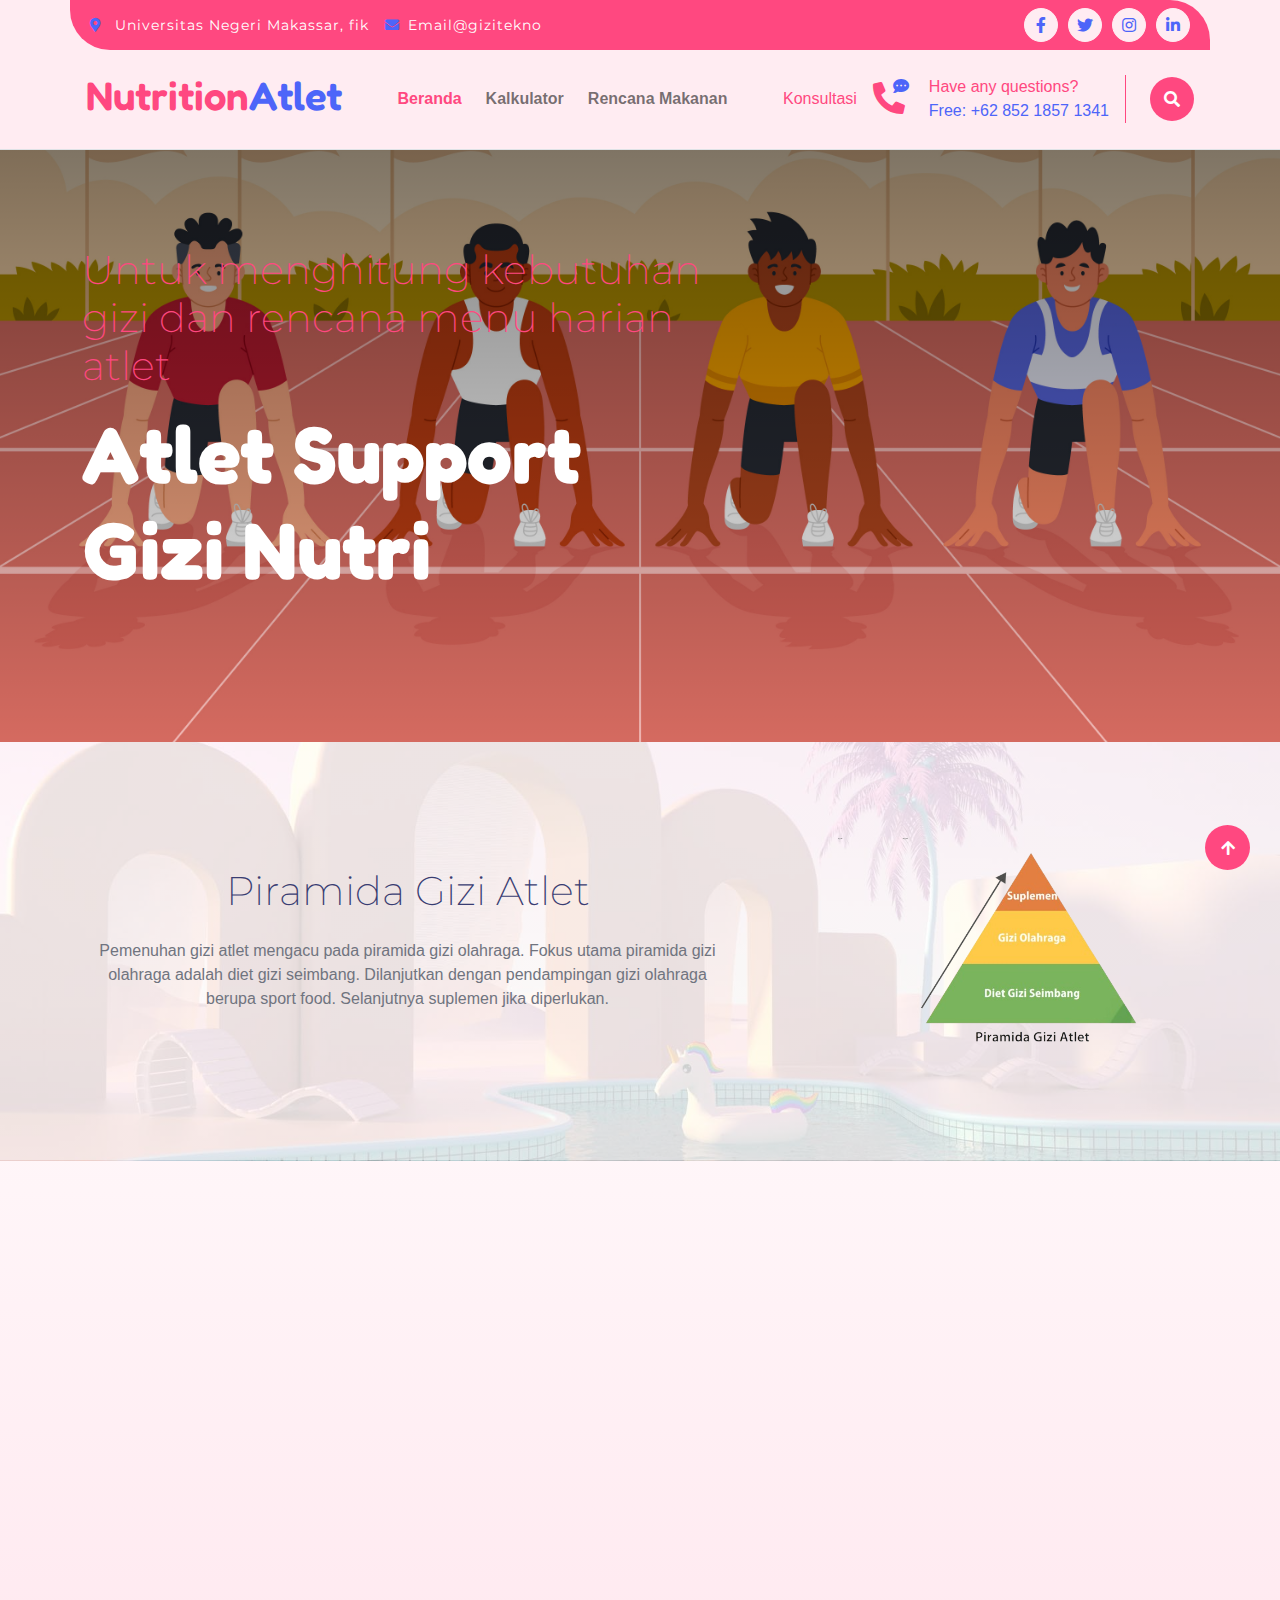
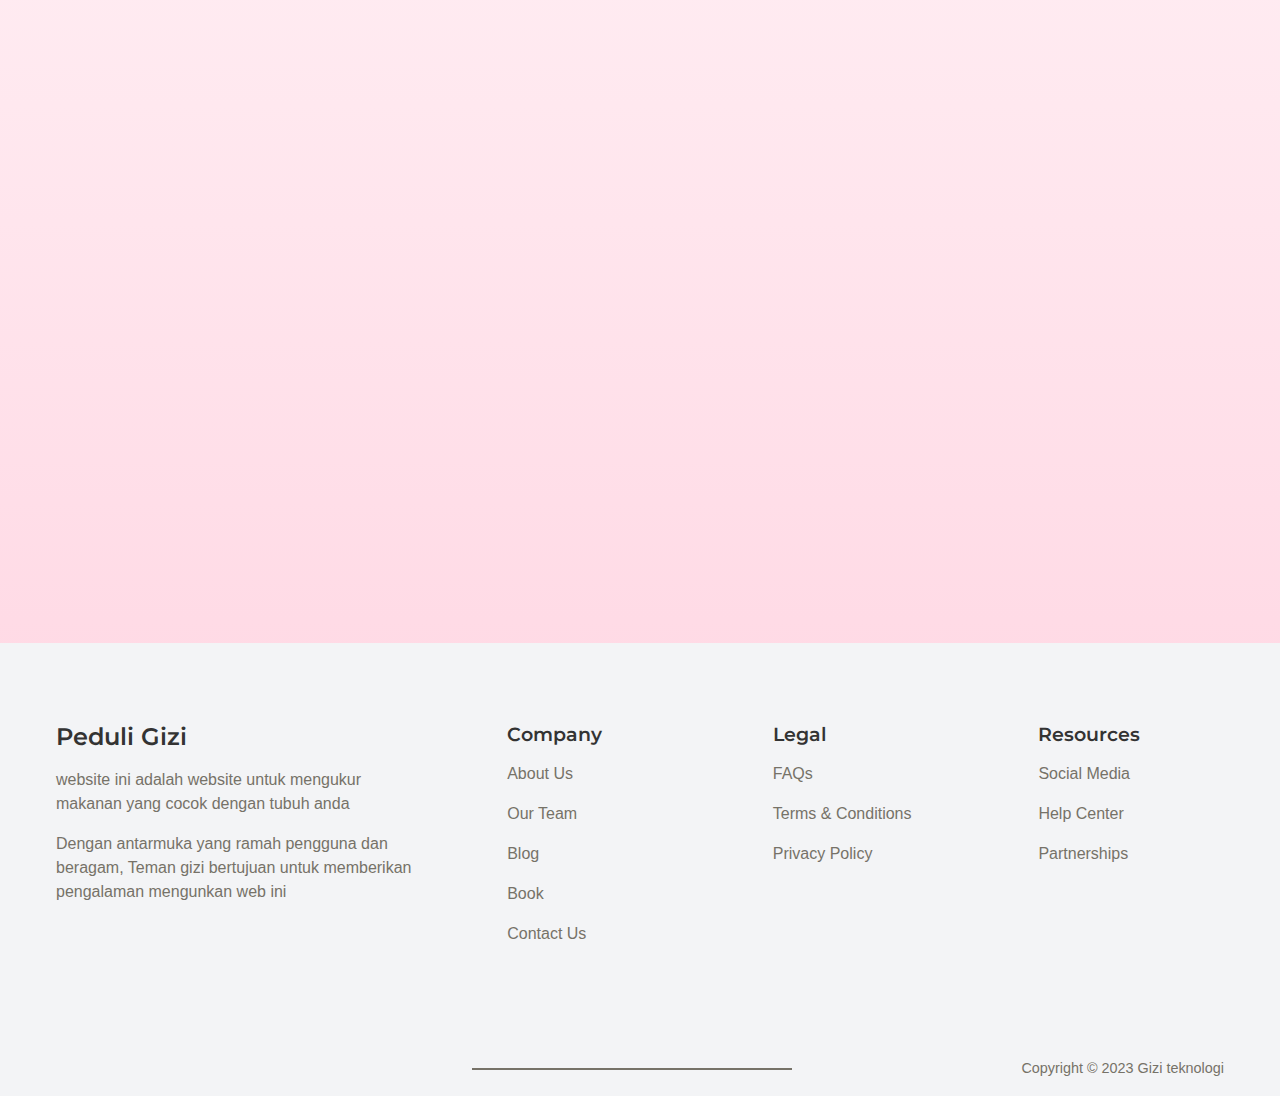
==== index.html @ 3bbf9925 "first commit" ====
<!DOCTYPE html>
<html lang="en">

    <head>
        <meta charset="utf-8">
        <title>AtletSuportNutri</title>
        <meta content="width=device-width, initial-scale=1.0" name="viewport">
        <meta content="" name="keywords">
        <meta content="" name="description">

        <!-- Google Web Fonts -->
        <link rel="preconnect" href="https://fonts.googleapis.com">
        <link rel="preconnect" href="https://fonts.gstatic.com" crossorigin>
        <link href="https://fonts.googleapis.com/css2?family=Fredoka:wght@600;700&family=Montserrat:wght@200;400;600&display=swap" rel="stylesheet"> 

        <!-- Icon Font Stylesheet -->
        <link rel="stylesheet" href="https://use.fontawesome.com/releases/v5.15.4/css/all.css"/>
        <link href="https://cdn.jsdelivr.net/npm/bootstrap-icons@1.4.1/font/bootstrap-icons.css" rel="stylesheet">

        <!-- Libraries Stylesheet -->
        <link href="lib/animate/animate.min.css" rel="stylesheet">
        <link href="lib/lightbox/css/lightbox.min.css" rel="stylesheet">
        <link href="lib/owlcarousel/assets/owl.carousel.min.css" rel="stylesheet">

        <!-- Customized Bootstrap Stylesheet -->
        <link href="css/bootstrap.min.css" rel="stylesheet">

        <!-- Template Stylesheet -->
        <link href="css/style.css" rel="stylesheet">

        

    </head>

    <body>

        <!-- Spinner Start -->
        <div id="spinner" class="show w-100 vh-100 bg-white position-fixed translate-middle top-50 start-50  d-flex align-items-center justify-content-center">
            <div class="spinner-grow text-primary" role="status"></div>
        </div>
        <!-- Spinner End -->


        <!-- Navbar start -->
        <div class="container-fluid border-bottom bg-light wow fadeIn" data-wow-delay="0.1s">
            <div class="container topbar bg-primary d-none d-lg-block py-2" style="border-radius: 0 40px">
                <div class="d-flex justify-content-between">
                    <div class="top-info ps-2">
                        <small class="me-3"><i class="fas fa-map-marker-alt me-2 text-secondary"></i> <a href="#" class="text-white">Universitas Negeri Makassar, fik</a></small>
                        <small class="me-3"><i class="fas fa-envelope me-2 text-secondary"></i><a href="#" class="text-white">Email@gizitekno</a></small>
                    </div>
                    <div class="top-link pe-2">
                        <a href="" class="btn btn-light btn-sm-square rounded-circle"><i class="fab fa-facebook-f text-secondary"></i></a>
                        <a href="" class="btn btn-light btn-sm-square rounded-circle"><i class="fab fa-twitter text-secondary"></i></a>
                        <a href="" class="btn btn-light btn-sm-square rounded-circle"><i class="fab fa-instagram text-secondary"></i></a>
                        <a href="" class="btn btn-light btn-sm-square rounded-circle me-0"><i class="fab fa-linkedin-in text-secondary"></i></a>
                    </div>
                </div>
            </div>
            <div class="container px-0">
                <nav class="navbar navbar-light navbar-expand-xl py-3">
                    <a href="index.html" class="navbar-brand"><h1 class="text-primary display-6">Nutrition<span class="text-secondary">Atlet</span></h1></a>
                    <button class="navbar-toggler py-2 px-3" type="button" data-bs-toggle="collapse" data-bs-target="#navbarCollapse">
                        <span class="fa fa-bars text-primary"></span>
                    </button>
                    <div class="collapse navbar-collapse" id="navbarCollapse">
                        <div class="navbar-nav mx-auto">
                            <a href="index.html" class="nav-item nav-link active">Beranda</a>
                            <a href="testimonial.html" class="nav-item nav-link">Kalkulator</a>
                            <a href="service.html" class="nav-item nav-link">Rencana Makanan</a>
                            </div>
                            <a href="contact.html" class="nav-item nav-link">Konsultasi</a>
                        </div>
                        <div class="d-flex me-4">
                            <div id="phone-tada" class="d-flex align-items-center justify-content-center">
                                <a href="" class="position-relative wow tada" data-wow-delay=".9s" >
                                    <i class="fa fa-phone-alt text-primary fa-2x me-4"></i>
                                    <div class="position-absolute" style="top: -7px; left: 20px;">
                                        <span><i class="fa fa-comment-dots text-secondary"></i></span>
                                    </div>
                                </a>
                            </div>
                            <div class="d-flex flex-column pe-3 border-end border-primary">
                                <span class="text-primary">Have any questions?</span>
                                <a href="#"><span class="text-secondary">Free: +62 852 1857 1341</span></a>
                            </div>
                        </div>
                        <button class="btn-search btn btn-primary btn-md-square rounded-circle" data-bs-toggle="modal" data-bs-target="#searchModal"><i class="fas fa-search text-white"></i></button>
                    </div>
                </nav>
            </div>
        </div>
        <!-- Navbar End -->


        <!-- Modal Search Start -->
        <div class="modal fade" id="searchModal" tabindex="-1" aria-labelledby="exampleModalLabel" aria-hidden="true">
            <div class="modal-dialog modal-fullscreen">
                <div class="modal-content rounded-0">
                    <div class="modal-header">
                        <h5 class="modal-title" id="exampleModalLabel">Search by keyword</h5>
                        <button type="button" class="btn-close" data-bs-dismiss="modal" aria-label="Close"></button>
                    </div>
                    <div class="modal-body d-flex align-items-center">
                        <div class="input-group w-75 mx-auto d-flex">
                            <input type="search" class="form-control p-3" placeholder="keywords" aria-describedby="search-icon-1">
                            <span id="search-icon-1" class="input-group-text p-3"><i class="fa fa-search"></i></span>
                        </div>
                    </div>
                </div>
            </div>
        </div>
        <!-- Modal Search End -->


        <!-- Hero Start -->
        <div class="container-fluid py-5 hero-header wow fadeIn" data-wow-delay="0.1s">
            <div class="container py-5">
                <div class="row g-5">
                    <div class="col-lg-7 col-md-12">
                        <h1 class="mb-3 text-primary">Untuk menghitung kebutuhan gizi dan rencana menu harian atlet</h1>
                        <h1 class="mb-5 display-1 text-white">Atlet Support Gizi Nutri</h1>
                    </div>
                </div>
            </div>
        </div>
        <div class="container-fluid py-5 about bg-light">
            <div class="container py-5">
                <section class="section pb-0">
                    <div class="container">
                        <div class="row justify-content-between align-items-center">
                            <div class="col-lg-7 text-center text-lg-left">
                                <h1 class="mb-4">Piramida Gizi Atlet </h1>
                                <p class="mb-4">Pemenuhan gizi atlet mengacu pada piramida gizi olahraga. Fokus utama piramida gizi olahraga adalah diet gizi seimbang. Dilanjutkan dengan pendampingan gizi olahraga berupa sport food. Selanjutnya suplemen jika diperlukan.</p>
                                
                            </div>
                            <div class="col-lg-4 d-lg-block d-none">
                                <img src="img/WhatsApp_Image_2023-12-02_at_08.16.00-removebg-preview.png" alt="illustration" class="img-fluid">
                            </div>
                        </div>
                    </div>
                </section>
                
            </div>
        </div>
        <!-- Hero End -->
        <!-- Service Start -->
        <div class="container-fluid service py-5">
            <div class="container py-5">
                <div class="mx-auto text-center wow fadeIn" data-wow-delay="0.1s" style="max-width: 700px;">
                    <h4 class="text-primary mb-4 border-bottom border-primary border-2 d-inline-block p-2 title-border-radius">What We Do</h4>
                    <h1 class="mb-5 display-3">Piramida Gizi Atlet</h1>
                </div>
                <div class="row g-5">
                    <div class="col-md-6 col-lg-6 col-xl-3 wow fadeIn" data-wow-delay="0.1s">
                        <div class="text-center border-primary border bg-white service-item">
                            <div class="service-content d-flex align-items-center justify-content-center p-4">
                                <div class="service-content-inner">
                                    <div class="p-4"><i class="fas fa-gamepad fa-6x text-primary"></i></div>
                                    <a href="#" class="h4">Gizi Seimbang</a>
                                    <p class="my-3">Gizi seimbang merupakan fondasi utama piramida. Gizi seimbang merupakan pola makan yang teridri dari makanan pokok, lauk pauk, sayur, dan buah. Asupan gizi seimbangn merupakan sumber utama yang harus dipenuhi untuk kebutuhan atlet serta meningkatkan performa atlet.</p>
                                    <a href="#" class="btn btn-primary text-white px-4 py-2 my-2 btn-border-radius">Read More</a>
                                </div>
                            </div>
                        </div>
                    </div>
                    <div class="col-md-6 col-lg-6 col-xl-3 wow fadeIn" data-wow-delay="0.3s">
                        <div class="text-center border-primary border bg-white service-item">
                            <div class="service-content d-flex align-items-center justify-content-center p-4">
                                <div class="service-content-inner">
                                    <div class="p-4"><i class="fas fa-sort-alpha-down fa-6x text-primary"></i></div>
                                    <a href="#" class="h4">Sport Food</a>
                                    <p class="my-3">Pada tingkatan berikutnya yaitu sport food. Sport food merupakan makanan yang dirancang khusus dengan tujuan mudah dicerna di dalam tubuh. Sport food dapat memberikan energi dalam bentuk praktis untuk aktifitas fisik. Biasanya dikonsumsi selama latihan maupun kompetisi..</p>
                                    <a href="#" class="btn btn-primary text-white px-4 py-2 my-2 btn-border-radius">Read More</a>
                                </div>
                            </div>
                        </div>
                    </div>
                    <div class="col-md-6 col-lg-6 col-xl-3 wow fadeIn" data-wow-delay="0.5s">
                        <div class="text-center border-primary border bg-white service-item">
                            <div class="service-content d-flex align-items-center justify-content-center p-4">
                                <div class="service-content-inner">
                                    <div class="p-4"><i class="fas fa-users fa-6x text-primary"></i></div>
                                    <a href="#" class="h4">Suplemen</a>
                                    <p class="my-3">Suplemen makanan adalah produk yang dimaksudkan untuk melengkapi kebutuhan zat gizi makanan, mengandung satu atau lebih bahan, baik dalam bentuk vitamin, mineral, asam amino atau bahan lain yang mempunyai nilai gizi dan atau efek terhadap fungsi tubuh dalam jumlah yang sudah ditentukan.
                                         Suplemen diet dapat digunakan sebagai pelengkap kebutuhan gizi.</p>
                                    <a href="#" class="btn btn-primary text-white px-4 py-2 my-2 btn-border-radius">Read More</a>
                                </div>
                            </div>
                        </div>
                    </div>
                </div>
            </div>
        </div>
        <!-- Service End -->


       
                       
        <footer class="footer">
            <div class="section__container footer__container">
                <div class="footer__col">
                    <h3>Peduli Gizi</h3>
                    <p>
                        website ini adalah website untuk mengukur makanan yang cocok dengan tubuh anda
                    </p>
                    <p>
                        Dengan antarmuka yang ramah pengguna dan beragam, Teman gizi bertujuan untuk memberikan pengalaman mengunkan web ini
                </div>
                <div class="footer__col">
                    <h4>Company</h4>
                    <p>About Us</p>
                    <p>Our Team</p>
                    <p>Blog</p>
                    <p>Book</p>
                    <p>Contact Us</p>
                </div>
                <div class="footer__col">
                    <h4>Legal</h4>
                    <p>FAQs</p>
                    <p>Terms & Conditions</p>
                    <p>Privacy Policy</p>
                </div>
                <div class="footer__col">
                    <h4>Resources</h4>
                    <p>Social Media</p>
                    <p>Help Center</p>
                    <p>Partnerships</p>
                </div>
            </div>
            <div class="footer__bar">
                Copyright © 2023 Gizi teknologi
            </div>
        </footer>
        <!-- Back to Top -->
        <a href="#" class="btn btn-primary border-3 border-primary rounded-circle back-to-top"><i class="fa fa-arrow-up"></i></a>   

        
    <!-- JavaScript Libraries -->
    <script src="https://ajax.googleapis.com/ajax/libs/jquery/3.6.4/jquery.min.js"></script>
    <script src="https://cdn.jsdelivr.net/npm/bootstrap@5.0.0/dist/js/bootstrap.bundle.min.js"></script>
    <script src="lib/wow/wow.min.js"></script>
    <script src="lib/easing/easing.min.js"></script>
    <script src="lib/waypoints/waypoints.min.js"></script>
    <script src="lib/lightbox/js/lightbox.min.js"></script>
    <script src="lib/owlcarousel/owl.carousel.min.js"></script>

    <!-- Template Javascript -->
    <script src="js/main.js"></script>
    </body>

</html>
---- css/style.css ----
/*** Spinner Start ***/
#spinner {
    opacity: 0;
    visibility: hidden;
    transition: opacity .8s ease-out, visibility 0s linear .5s;
    z-index: 99999;
 }

 #spinner.show {
     transition: opacity .8s ease-out, visibility 0s linear .0s;
     visibility: visible;
     opacity: 1;
 }
/*** Spinner End ***/


/*** Common CSS Start ***/
.back-to-top {
    position: fixed;
    right: 30px;
    bottom: 30px;
    display: flex;
    width: 45px;
    height: 45px;
    align-items: center;
    justify-content: center;
    transition: 0.5s;
    z-index: 99;
}

h1,
h2,
h3,
.h1,
.h2,
.h3 {
    font-weight: 200;
    font-family: 'Montserrat', sans-serif;
}

h4,
h5,
h6,
.h4,
.h5,
.h6 {
    font-weight: 600;
    font-family: 'Montserrat', sans-serif;
}

.display-1,
.display-2,
.display-3,
.display-4,
.display-5,
.display-6 {
    font-weight: 700;
    font-family: 'Fredoka', sans-serif;
}

.display-4,
.display-5,
.display-6 {
    font-weight: 600;
}

.wow,
.animated {
    animation-duration: 2s !important;
}
/*** Common CSS End ***/


/*** Button Start ***/
.btn {
    font-weight: 600;
    transition: .5s;
}

.btn-square {
    width: 32px;
    height: 32px;
}

.btn-sm-square {
    width: 34px;
    height: 34px;
}

.btn-md-square {
    width: 44px;
    height: 44px;
}

.btn-lg-square {
    width: 56px;
    height: 56px;
}

.btn-square,
.btn-sm-square,
.btn-md-square,
.btn-lg-square {
    padding: 0;
    display: flex;
    align-items: center;
    justify-content: center;
    font-weight: normal;
}

.btn.btn-primary {
    border: 0;
    color: var(--bs-white);
}

.btn.btn-primary:hover {
    background: var(--bs-secondary);
    color: var(--bs-primary);
}

.btn-border-radius {
    border-radius: 25% 10%;
}

.img-border-radius {
    border-radius: 50% 20% / 10% 40%;
}

.title-border-radius {
    border-radius: 10% 30%;
}
/*** Button End ***/


/*** Topbar Start ***/
.topbar .top-info {
    font-size: medium;
    font-weight: 400;
    font-family: 'Montserrat', sans-serif;
    letter-spacing: 1px;
    display: flex;
    align-items: center;
}

.topbar .top-link {
    display: flex;
    align-items: center;
    justify-content: center;
}

.topbar .top-link a {
    margin-right: 10px;
}

.topbar .top-link a:hover {
    background: var(--bs-secondary) !important;
}

.topbar .top-link a:hover i {
    color: var(--bs-primary) !important;
}
/*** Topbar End ***/


/*** Navbar Start ***/
.navbar {
    border-bottom: 1px solid rgba(255, 255, 255, .1);
}

.navbar .navbar-nav .nav-link {
    padding: 10px 12px;
    font-size: 16px;
    font-weight: 600;
    transition: .5s;
}

.navbar .navbar-nav .nav-link:hover,
.navbar .navbar-nav .nav-link.active,
.fixed-top.bg-white .navbar .navbar-nav .nav-link:hover,
.fixed-top.bg-white .navbar .navbar-nav .nav-link.active {
    color: var(--bs-primary);
}

.navbar .dropdown-toggle::after {
    border: none;
    content: "\f107";
    font-family: "Font Awesome 5 Free";
    font-weight: 700;
    vertical-align: middle;
    margin-left: 8px;
}

@media (min-width: 1200px) {
    .navbar .nav-item .dropdown-menu {
        display: block;
        visibility: hidden;
        top: 100%;
        font-weight: 400;
        font-family: 'Fredoka', sans-serif;
        transform: rotateX(-75deg);
        transform-origin: 0% 0%;
        border: 0;
        transition: .5s;
        opacity: 0;
    }
}

.dropdown .dropdown-menu a:hover {
    background: var(--bs-secondary);
    color: var(--bs-primary);
}

.navbar .nav-item:hover .dropdown-menu {
    transform: rotateX(0deg);
    visibility: visible;
    background: var(--bs-light) !important;
    border-radius: 10px !important;
    transition: .5s;
    opacity: 1;
}

#searchModal .modal-content {
    background: rgba(255, 255, 255, .8);
}
/*** Navbar End ***/


/*** Hero Header ***/
.hero-header,
.page-header {
    background: linear-gradient(rgba(0, 0, 0, 0.5), rgba(0, 0, 0, 0.05)), url(../img/hero-img.jpg);
    background-position: center center;
    background-repeat: no-repeat;
    background-size: cover;
}
/*** Hero Header ***/
@import url("https://fonts.googleapis.com/css2?family=Poppins:wght@400;500;600;700;800&display=swap");

:root {
  --primary-color: #2c3855;
  --primary-color-dark: #435681;
  --text-dark: #333333;
  --text-light: #767268;
  --extra-light: #f3f4f6;
  --white: #ffffff;
  --max-width: 1200px;
}

* {
  margin: 0;
  padding: 0;
  box-sizing: border-box;
}

.section__container {
  max-width: var(--max-width);
  margin: auto;
  padding: 5rem 1rem;
}

.section__header {
  font-size: 2rem;
  font-weight: 600;
  color: var(--text-dark);
  text-align: center;
}

a {
  text-decoration: none;
}

img {
  width: 100%;
  display: flex;
}

body {
  font-family: "Poppins", sans-serif;
}

nav {
  max-width: var(--max-width);
  margin: auto;
  padding: 2rem 1rem;
  display: flex;
  align-items: center;
  justify-content: space-between;
}

.nav__logo {
  font-size: 1.5rem;
  font-weight: 600;
  color: var(--text-dark);
}

.nav__links {
  list-style: none;
  display: flex;
  align-items: center;
  gap: 2rem;
}

.link a {
  font-weight: 500;
  color: var(--text-light);
  transition: 0.3s;
}

.link a:hover {
  color: var(--primary-color);
}

.header__container {
  padding: 1rem 1rem 5rem 1rem;
}

.header__image__container {
  position: relative;
  min-height: 500px;
  background-image: linear-gradient(
      to right,
      rgba(44, 56, 85, 0.9),
      rgba(100, 125, 187, 0.1)
    ),
    url("assets/header.jpg");
  background-position: center center;
  background-size: cover;
  background-repeat: no-repeat;
  border-radius: 2rem;
}

.header__content {
  max-width: 600px;
  padding: 5rem 2rem;
}

.header__content h1 {
  margin-bottom: 1rem;
  font-size: 3.5rem;
  line-height: 4rem;
  font-weight: 600;
  color: var(--white);
}

.header__content p {
  color: var(--extra-light);
}

.booking__container {
  position: absolute;
  bottom: -5rem;
  left: 50%;
  transform: translateX(-50%);
  width: calc(100% - 6rem);
  display: flex;
  align-items: center;
  gap: 1rem;
  padding: 3rem 2rem;
  border-radius: 2rem;
  background-color: rgba(255, 255, 255, 0.7);
  -webkit-backdrop-filter: blur(10px);
  backdrop-filter: blur(10px);
  box-shadow: 5px 5px 30px rgba(0, 0, 0, 0.1);
}

.booking__container form {
  width: 100%;
  flex: 1;
  display: grid;
  grid-template-columns: repeat(4, 1fr);
  gap: 1rem;
}

.booking__container .input__group {
  width: 100%;
  position: relative;
}

.booking__container label {
  position: absolute;
  top: 50%;
  left: 0;
  transform: translateY(-50%);
  font-size: 1.2rem;
  font-weight: 500;
  color: var(--text-dark);
  pointer-events: none;
  transition: 0.3s;
}

.booking__container input {
  width: 100%;
  padding: 10px 0;
  font-size: 1rem;
  outline: none;
  border: none;
  background-color: transparent;
  border-bottom: 1px solid var(--primary-color);
  color: var(--text-dark);
}

.booking__container input:focus ~ label {
  font-size: 0.8rem;
  top: 0;
}

.booking__container .form__group p {
  margin-top: 0.5rem;
  font-size: 0.8rem;
  color: var(--text-light);
}

.booking__container .btn {
  padding: 1rem;
  outline: none;
  border: none;
  font-size: 1.5rem;
  color: var(--white);
  background-color: var(--primary-color);
  border-radius: 100%;
  cursor: pointer;
  transition: 0.3s;
}

.booking__container .btn:hover {
  background-color: var(--primary-color-dark);
}

.popular__grid {
  margin-top: 4rem;
  display: grid;
  grid-template-columns: repeat(3, 1fr);
  gap: 2rem;
}

.popular__card {
  overflow: hidden;
  border-radius: 1rem;
  box-shadow: 5px 5px 20px rgba(0, 0, 0, 0.1);
}

.popular__content {
  padding: 1rem;
}

.popular__card__header {
  display: flex;
  align-items: center;
  justify-content: space-between;
  gap: 1rem;
  margin-bottom: 0.5rem;
}

.popular__card__header h4 {
  font-size: 1.2rem;
  font-weight: 600;
  color: var(--text-dark);
}

.popular__content p {
  color: var(--text-light);
}

.client {
  background-color: var(--extra-light);
}

.client__grid {
  margin-top: 4rem;
  display: grid;
  grid-template-columns: repeat(3, 1fr);
  gap: 2rem;
}

.client__card {
  padding: 2rem;
  background-color: var(--white);
  border-radius: 1rem;
  box-shadow: 5px 5px 20px rgba(0, 0, 0, 0.1);
}

.client__card img {
  max-width: 80px;
  margin: auto;
  margin-bottom: 1rem;
  border-radius: 100%;
}

.client__card p {
  text-align: center;
  color: var(--text-dark);
}

.reward__container {
  padding: 2rem;
  text-align: center;
  border-radius: 2rem;
  box-shadow: 5px 5px 30px rgba(0, 0, 0, 0.1);
}

.reward__container p {
  margin-bottom: 1rem;
  font-weight: 600;
  color: var(--text-light);
}

.reward__container h4 {
  max-width: 500px;
  margin: auto;
  margin-bottom: 1rem;
  font-size: 2rem;
  font-weight: 600;
  color: var(--text-dark);
}

.reward__btn {
  padding: 1rem 3rem;
  outline: none;
  border: none;
  font-size: 1rem;
  color: var(--white);
  background-color: var(--primary-color);
  border-radius: 1rem;
  cursor: pointer;
  transition: 0.3s;
}

.reward__btn:hover {
  background-color: var(--primary-color-dark);
}

.footer {
  background-color: var(--extra-light);
}

.footer__container {
  display: grid;
  grid-template-columns: 2fr repeat(3, 1fr);
  gap: 5rem;
}

.footer__col h3 {
  margin-bottom: 1rem;
  font-size: 1.5rem;
  font-weight: 600;
  color: var(--text-dark);
}

.footer__col h4 {
  margin-bottom: 1rem;
  font-size: 1.2rem;
  font-weight: 600;
  color: var(--text-dark);
}

.footer__col p {
  margin-bottom: 1rem;
  color: var(--text-light);
  cursor: pointer;
  transition: 0.3s;
}

.footer__col p:hover {
  color: var(--text-dark);
}

.footer__bar {
  position: relative;
  max-width: var(--max-width);
  margin: auto;
  padding: 1rem;
  font-size: 0.9rem;
  font-weight: 500;
  color: var(--text-light);
  text-align: right;
  overflow: hidden;
}

.footer__bar::before {
  position: absolute;
  content: "";
  top: 50%;
  right: 28rem;
  transform: translateY(-50%);
  width: 20rem;
  height: 2px;
  background-color: var(--text-light);
}

@media (width < 900px) {
  .booking__container form {
    grid-template-columns: repeat(2, 1fr);
  }

  .popular__grid {
    grid-template-columns: repeat(2, 1fr);
    gap: 1rem;
  }

  .client__grid {
    grid-template-columns: repeat(2, 1fr);
    gap: 1rem;
  }

  .footer__container {
    grid-template-columns: repeat(2, 1fr);
  }
}

@media (width < 600px) {
  .nav__links {
    display: none;
  }

  .header__container {
    padding-bottom: 25rem;
  }

  .booking__container {
    flex-direction: column;
    bottom: -25rem;
  }

  .booking__container form {
    grid-template-columns: repeat(1, 1fr);
  }

  .popular__grid {
    grid-template-columns: repeat(1, 1fr);
  }

  .client__grid {
    grid-template-columns: repeat(1, 1fr);
  }

  .footer__container {
    gap: 2rem;
  }
}


/*** About Start ***/
.video {
    position: relative;
    height: 100%;
    min-height: 400px;
    background: linear-gradient(rgba(255, 255, 255, 0.1), rgba(255, 255, 255, 0.1)), url(../img/about.jpg);
    background-position: center center;
    background-repeat: no-repeat;
    background-size: cover;
    border-radius: 10px;
}

.video .btn-play {
    position: absolute;
    z-index: 3;
    top: 50%;
    left: 50%;
    transform: translateX(-50%) translateY(-50%);
    box-sizing: content-box;
    display: block;
    width: 32px;
    height: 44px;
    border-radius: 50%;
    border: none;
    outline: none;
    padding: 18px 20px 18px 28px;
}

.video .btn-play:before {
    content: "";
    position: absolute;
    z-index: 0;
    left: 50%;
    top: 50%;
    transform: translateX(-50%) translateY(-50%);
    display: block;
    width: 100px;
    height: 100px;
    background: var(--bs-secondary);
    border-radius: 50%;
    animation: pulse-border 1500ms ease-out infinite;
}

.video .btn-play:after {
    content: "";
    position: absolute;
    z-index: 1;
    left: 50%;
    top: 50%;
    transform: translateX(-50%) translateY(-50%);
    display: block;
    width: 100px;
    height: 100px;
    background: var(--bs-primary);
    border-radius: 50%;
    transition: all 200ms;
}

.video .btn-play img {
    position: relative;
    z-index: 3;
    max-width: 100%;
    width: auto;
    height: auto;
}

.video .btn-play span {
    display: block;
    position: relative;
    z-index: 3;
    width: 0;
    height: 0;
    border-left: 32px solid var(--bs-white);
    border-top: 22px solid transparent;
    border-bottom: 22px solid transparent;
}

@keyframes pulse-border {
    0% {
        transform: translateX(-50%) translateY(-50%) translateZ(0) scale(1);
        opacity: 1;
    }

    100% {
        transform: translateX(-50%) translateY(-50%) translateZ(0) scale(1.5);
        opacity: 0;
    }
}

#videoModal {
    z-index: 99999;
}

#videoModal .modal-dialog {
    position: relative;
    max-width: 800px;
    margin: 60px auto 0 auto;
}

#videoModal .modal-body {
    position: relative;
    padding: 0px;
}

#videoModal .close {
    position: absolute;
    width: 30px;
    height: 30px;
    right: 0px;
    top: -30px;
    z-index: 999;
    font-size: 30px;
    font-weight: normal;
    color: #FFFFFF;
    background: #000000;
    opacity: 1;
}

.video.border {
    border-radius: 50% 20% / 10% 40%;
}

.about {
    background: linear-gradient(rgba(255, 255, 255, 0.8), rgba(255, 255, 255, 0.8)), url(../img/background.jpg);
    background-position: center center;
    background-repeat: no-repeat;
    background-size: cover;
}
/*** About End ***/


/*** service Start ***/
.service {
    background: linear-gradient(rgba(255, 72, 128, 0.05), rgba(255, 72, 128, 0.2));
}

.service .service-item {
    box-shadow: 0 0 45px rgba(0, 0, 0, .1);
    width: 100%;
    height: 100%;
    border-radius: 50% 20% / 10% 40%;
    transition: 0.5s;
    position: relative;
}

.service-content::after {
    position: absolute;
    content: "";
    width: 0;
    height: 100%;
    top: 0;
    left: 0;
    right: auto;
    background: transparent;
    border-radius: 50% 20% / 10% 40%;
    transition: .5s;
}

.service-item:hover {
    border: 1px solid var(--bs-secondary) !important;
}

.service-item:hover .service-content::after {
    background: var(--bs-secondary);
    width: 100%;
    opacity: 1;
    z-index: 1;
}

.service-item .service-content .service-content-inner {
    position: relative;
    z-index: 2;
}

.service-item .service-content-inner i,
.service-item .service-content-inner p,
.service-item .service-content-inner a.h4 {
    transition: 0.5s;
}

.service-item:hover .service-content-inner i,
.service-item:hover .service-content-inner p {
    color: var(--bs-white) !important;
}
.service-item:hover .service-content-inner a.h4 {
    color: var(--bs-primary);
}

.service-item:hover .service-content-inner a.btn-primary {
    background: var(--bs-white) !important;
    color: var(--bs-primary) !important;
}

.service-item .service-content-inner a.btn-primary:hover {
    background: var(--bs-primary) !important;
    color: var(--bs-white) !important;
}
/*** Service End ***/


/*** Programs Start ***/
.program {
    background: linear-gradient(rgba(255, 72, 128, 0.1), rgba(255, 72, 128, 0.1));
}

.program .program-item .program-img .program-rate {
    position: absolute;
    width: 100px; 
    top: -20px; 
    left: 50%; 
    margin-left: -50px; 
    border-radius: 10% / 50%;
}

.program .program-item .program-text {
    padding-top: 150px; 
    margin-top: -125px;
}

.program .program-item .program-img img,
.program .program-item .program-teacher img,
.program .program-item:hover .program-text-inner a.h4 {
    transition: 0.5s;
}

.program .program-item:hover .program-img img,
.program .program-item:hover .program-teacher img {
    transform: scale(1.2);
}

.program .program-item:hover .program-text-inner a.h4 {
    color: var(--bs-primary) !important;
}
/*** Programs End ***/


/*** Events Start ***/
.events .events-item {
    width: 100%;
    height: 100%;
    border-radius: 30%;
    position: relative;
}

.events .events-item .events-inner .events-rate {
    position: absolute;
    width: 120px; 
    top: -20px; 
    left: 50%; 
    margin-left: -60px; 
    border-radius: 10% / 50%;
}

.events .events-item .events-inner .events-img .event-overlay {
    position: absolute;
    top: 50%; 
    left: 50%;
    transform: translate(-50%, -50%);
    transition: 0.5s;
    z-index: 1;
    opacity: 0;
}

.events .events-item .events-inner .events-img:hover .event-overlay {
    opacity: 1;
}

.events .events-item .events-img::after {
    position: absolute;
    content: "";
    width: 100%;
    height: 0;
    top: 0;
    left: 0;
    bottom: auto;
    background: rgba(77, 101, 249, .7);
    border-radius: 10px;
    transition: 0.5s;
}

.events .events-item:hover .events-img::after {
    height: 100%;
    opacity: 1;
}

.events .events-item .events-text a.h4,
.events .events-item .events-img img {
    transition: 0.5s;
}

.events .events-item:hover .events-text a.h4 {
    color: var(--bs-primary) !important;
}

.events .events-item:hover .events-img img {
    transform: scale(1.3);
}
/*** Events End ***/


/*** Blog Start ***/
.blog .blog-item .blog-img::after {
    position: absolute;
    content: "";
    width: 100%;
    height: 0;
    top: 0;
    left: 0;
    bottom: auto;
    background: rgba(77, 101, 249, .7);
    border-radius: 10px 10px 0 0;
    transition: 0.5s;
}

.blog .blog-item:hover .blog-img::after {
    height: 100%;
    opacity: 1;
}

.blog .blog-item .blog-date-comments {
    padding-top: 150px !important; 
    margin-top: -125px;
}

.blog .blog-item .blog-img img,
.blog .blog-item .blog-content img,
.blog .blog-item .blog-text-inner a.h4 {
    transition: 0.5s;
}

.blog .blog-item:hover .blog-img img {
    transform: scale(1.3);
}

.blog .blog-item:hover .blog-content img {
    transform: scale(1.3);
}

.blog .blog-item:hover .blog-text-inner a.h4 {
    color: var(--bs-primary);
}
/*** Blog End ***/



/*** Team Start ***/
.team .team-item {
    position: relative;
    width: 100%;
    height: 100%;
}

.team .team-item .team-icon {
    position: absolute;
    bottom: 120px;
    left: 50%;
    transform: translateX(-50%);
}

.team .team-item .team-icon a.share-link {
    opacity: 0;
    transition: 0.5s;
}

.team .team-item:hover .team-icon a.share-link {
    opacity: 1;
}

.team .team-item .team-content,
.team .team-item .team-content h4,
.team .team-item .team-content p {
    transition: 0.5s;
}

.team .team-item:hover .team-content {
    background: var(--bs-primary) !important;
    border-radius: 0 0 10px 10px;
}

.team .team-item:hover .team-content h4 {
    color: var(--bs-white) !important;
}

.team .team-item:hover .team-content p {
    color: var(--bs-dark) !important;
}
/*** Team end ***/


/*** testimonial Start ***/
.testimonial .testimonial-carousel {
    position: relative;
    
}

.testimonial .testimonial-carousel .owl-dots {
    margin-top: 30px;
    display: flex;
    align-items: center;
    justify-content: center;
}

.testimonial .testimonial-carousel .owl-dot {
    position: relative;
    display: inline-block;
    margin: 0 5px;
    width: 15px;
    height: 15px;
    background: var(--bs-primary);
    border-radius: 10px;
    transition: 0.5s;
}

.testimonial .testimonial-carousel .owl-dot.active {
    width: 30px;
    background: var(--bs-secondary);
}
/*** testimonial End ***/


.reward__btn:hover {
    background-color: var(--primary-color-dark);
  }
  .footer {
    background-color: var(--extra-light);
  }
  
  .footer__container {
    display: grid;
    grid-template-columns: 2fr repeat(3, 1fr);
    gap: 5rem;
  }
  
  .footer__col h3 {
    margin-bottom: 1rem;
    font-size: 1.5rem;
    font-weight: 600;
    color: var(--text-dark);
  }
  
  .footer__col h4 {
    margin-bottom: 1rem;
    font-size: 1.2rem;
    font-weight: 600;
    color: var(--text-dark);
  }
  
  .footer__col p {
    margin-bottom: 1rem;
    color: var(--text-light);
    cursor: pointer;
    transition: 0.3s;
  }
  
  .footer__col p:hover {
    color: var(--text-dark);
  }
  
  .footer__bar {
    position: relative;
    max-width: var(--max-width);
    margin: auto;
    padding: 1rem;
    font-size: 0.9rem;
    font-weight: 500;
    color: var(--text-light);
    text-align: right;
    overflow: hidden;
  }
  
  .footer__bar::before {
    position: absolute;
    content: "";
    top: 50%;
    right: 28rem;
    transform: translateY(-50%);
    width: 20rem;
    height: 2px;
    background-color: var(--text-light);
  }
  
  @media (width < 900px) {
    .booking__container form {
      grid-template-columns: repeat(2, 1fr);
    }
  
    .popular__grid {
      grid-template-columns: repeat(2, 1fr);
      gap: 1rem;
    }
  
    .client__grid {
      grid-template-columns: repeat(2, 1fr);
      gap: 1rem;
    }
  
    .footer__container {
      grid-template-columns: repeat(2, 1fr);
    }
  }
  
  @media (width < 600px) {
    .nav__links {
      display: none;
    }
  
    .header__container {
      padding-bottom: 25rem;
    }
  
    .booking__container {
      flex-direction: column;
      bottom: -25rem;
    }
  
    .booking__container form {
      grid-template-columns: repeat(1, 1fr);
    }
  
    .popular__grid {
      grid-template-columns: repeat(1, 1fr);
    }
  
    .client__grid {
      grid-template-columns: repeat(1, 1fr);
    }
  
    .footer__container {
      gap: 2rem;
    }
  }
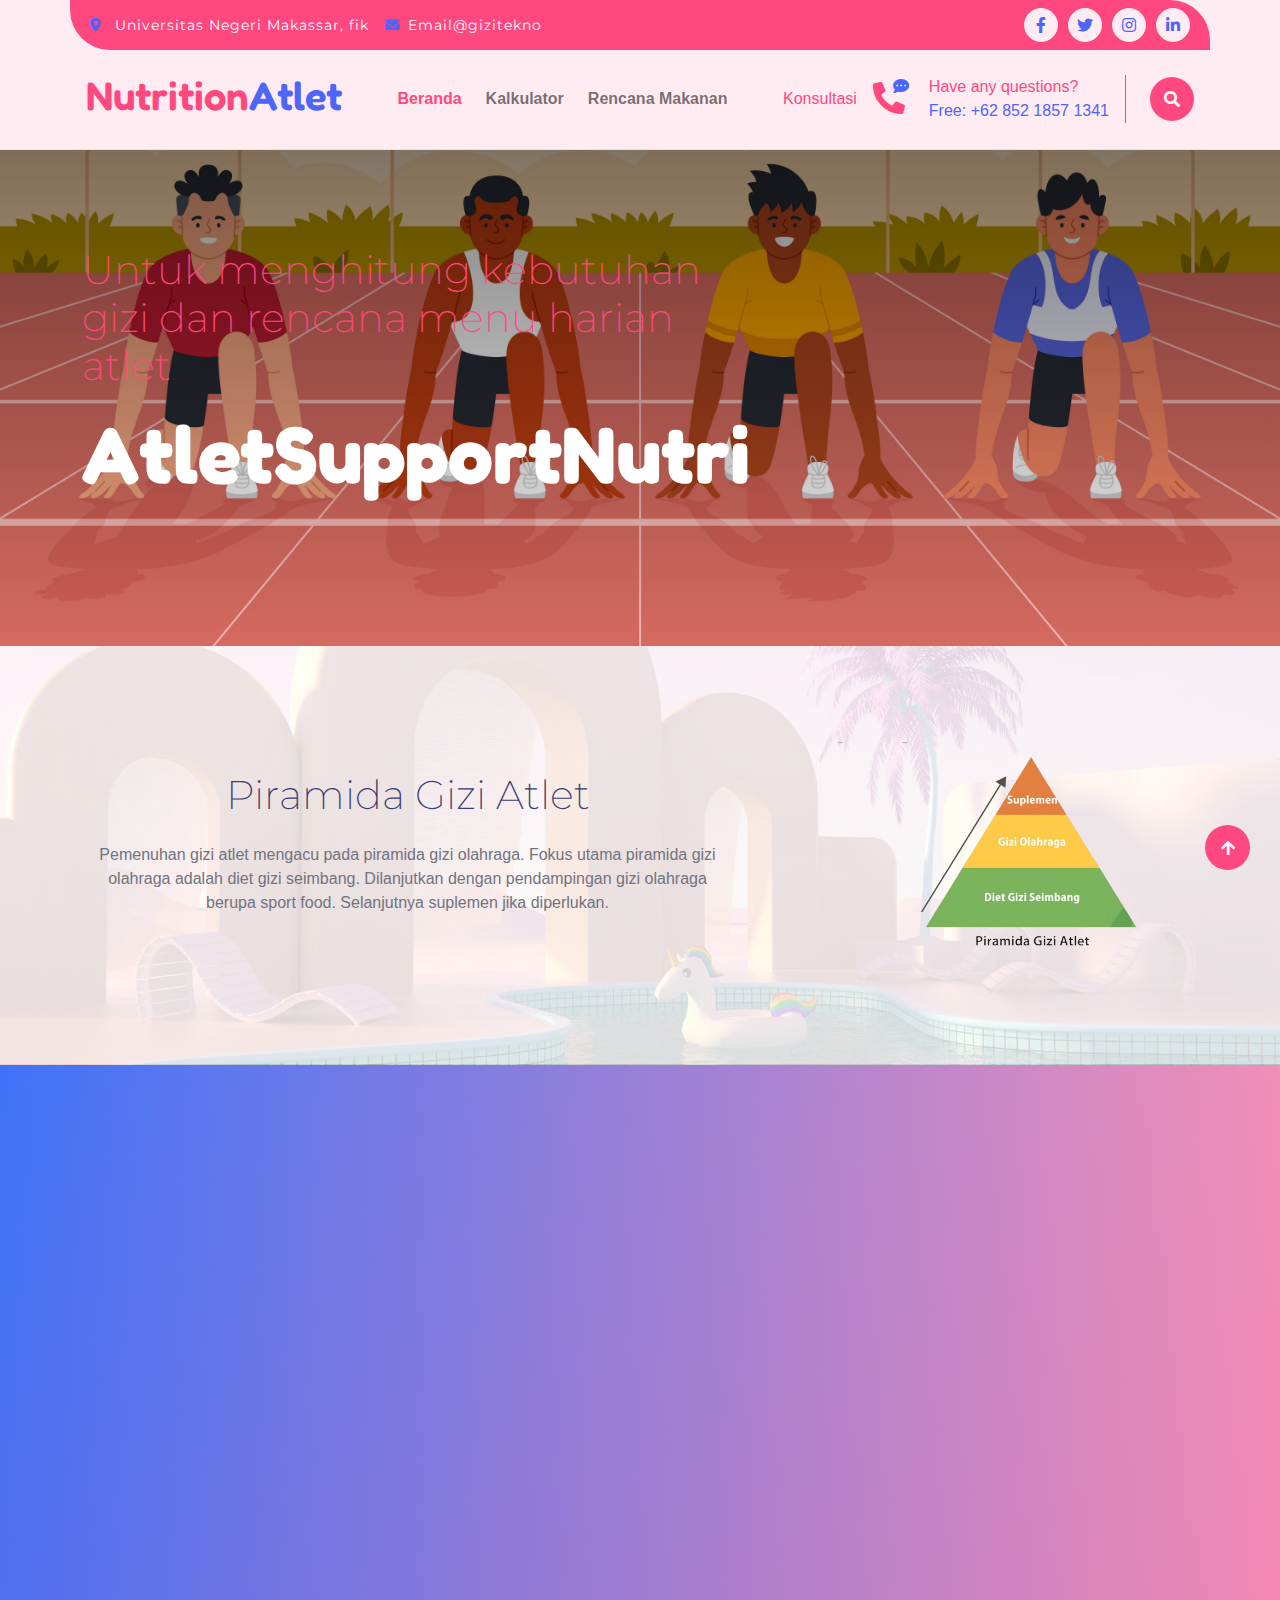
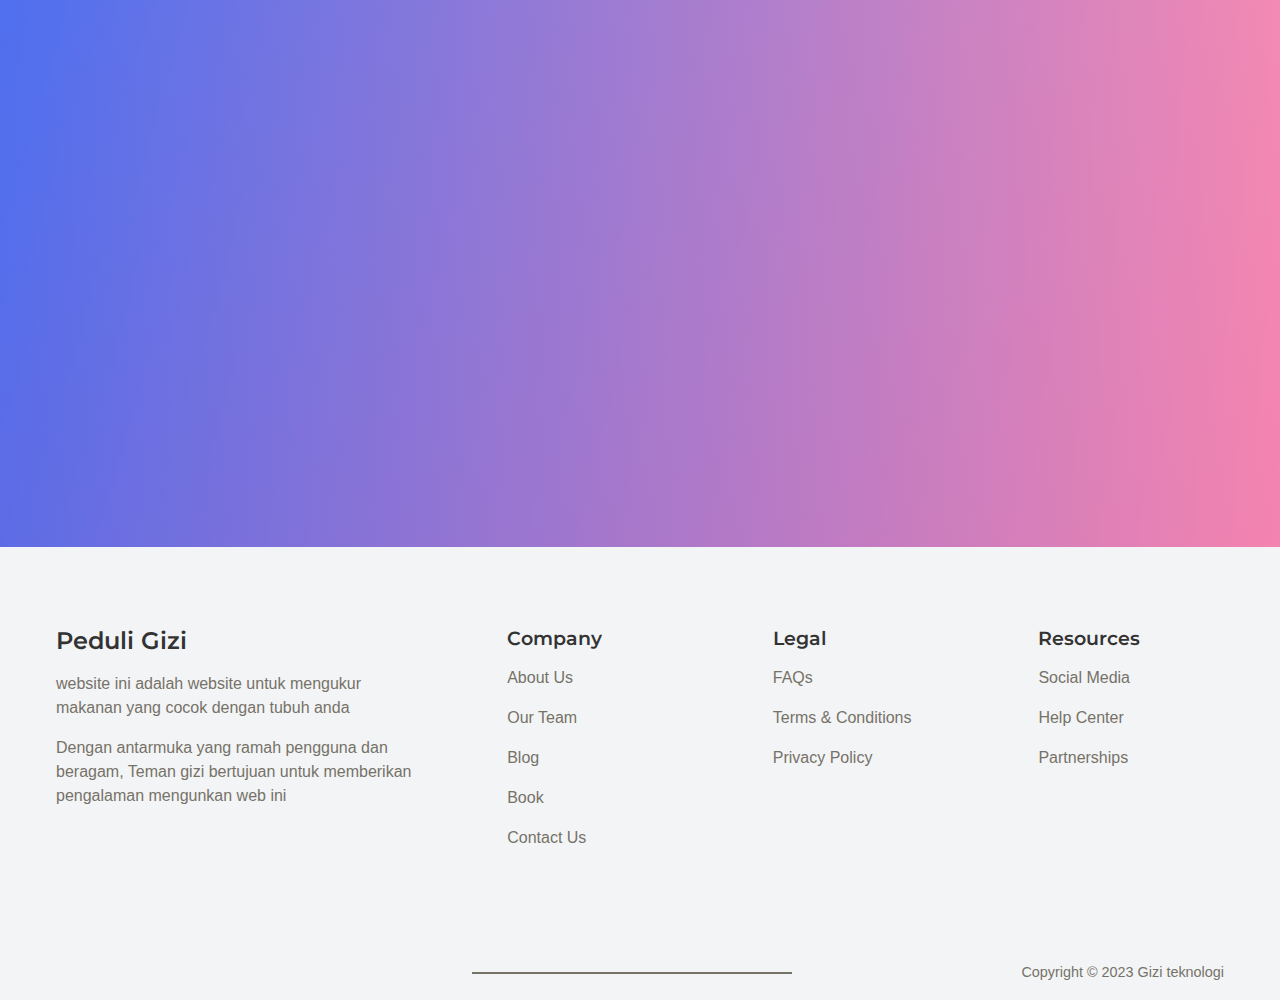
==== commit c35de409: "UPDET FORMAL UNTUK LENDING PAGE" ====
--- a/index.html
+++ b/index.html
@@ -1,241 +1,245 @@
 <!DOCTYPE html>
 <html lang="en">
 
-    <head>
-        <meta charset="utf-8">
-        <title>AtletSuportNutri</title>
-        <meta content="width=device-width, initial-scale=1.0" name="viewport">
-        <meta content="" name="keywords">
-        <meta content="" name="description">
-
-        <!-- Google Web Fonts -->
-        <link rel="preconnect" href="https://fonts.googleapis.com">
-        <link rel="preconnect" href="https://fonts.gstatic.com" crossorigin>
-        <link href="https://fonts.googleapis.com/css2?family=Fredoka:wght@600;700&family=Montserrat:wght@200;400;600&display=swap" rel="stylesheet"> 
-
-        <!-- Icon Font Stylesheet -->
-        <link rel="stylesheet" href="https://use.fontawesome.com/releases/v5.15.4/css/all.css"/>
-        <link href="https://cdn.jsdelivr.net/npm/bootstrap-icons@1.4.1/font/bootstrap-icons.css" rel="stylesheet">
-
-        <!-- Libraries Stylesheet -->
-        <link href="lib/animate/animate.min.css" rel="stylesheet">
-        <link href="lib/lightbox/css/lightbox.min.css" rel="stylesheet">
-        <link href="lib/owlcarousel/assets/owl.carousel.min.css" rel="stylesheet">
-
-        <!-- Customized Bootstrap Stylesheet -->
-        <link href="css/bootstrap.min.css" rel="stylesheet">
-
-        <!-- Template Stylesheet -->
-        <link href="css/style.css" rel="stylesheet">
-
-        
-
-    </head>
-
-    <body>
-
-        <!-- Spinner Start -->
-        <div id="spinner" class="show w-100 vh-100 bg-white position-fixed translate-middle top-50 start-50  d-flex align-items-center justify-content-center">
-            <div class="spinner-grow text-primary" role="status"></div>
-        </div>
-        <!-- Spinner End -->
-
-
-        <!-- Navbar start -->
-        <div class="container-fluid border-bottom bg-light wow fadeIn" data-wow-delay="0.1s">
-            <div class="container topbar bg-primary d-none d-lg-block py-2" style="border-radius: 0 40px">
-                <div class="d-flex justify-content-between">
-                    <div class="top-info ps-2">
-                        <small class="me-3"><i class="fas fa-map-marker-alt me-2 text-secondary"></i> <a href="#" class="text-white">Universitas Negeri Makassar, fik</a></small>
-                        <small class="me-3"><i class="fas fa-envelope me-2 text-secondary"></i><a href="#" class="text-white">Email@gizitekno</a></small>
-                    </div>
-                    <div class="top-link pe-2">
-                        <a href="" class="btn btn-light btn-sm-square rounded-circle"><i class="fab fa-facebook-f text-secondary"></i></a>
-                        <a href="" class="btn btn-light btn-sm-square rounded-circle"><i class="fab fa-twitter text-secondary"></i></a>
-                        <a href="" class="btn btn-light btn-sm-square rounded-circle"><i class="fab fa-instagram text-secondary"></i></a>
-                        <a href="" class="btn btn-light btn-sm-square rounded-circle me-0"><i class="fab fa-linkedin-in text-secondary"></i></a>
-                    </div>
-                </div>
-            </div>
-            <div class="container px-0">
-                <nav class="navbar navbar-light navbar-expand-xl py-3">
-                    <a href="index.html" class="navbar-brand"><h1 class="text-primary display-6">Nutrition<span class="text-secondary">Atlet</span></h1></a>
-                    <button class="navbar-toggler py-2 px-3" type="button" data-bs-toggle="collapse" data-bs-target="#navbarCollapse">
+<head>
+    <meta charset="utf-8">
+    <title>AtletSuportNutri</title>
+    <meta content="width=device-width, initial-scale=1.0" name="viewport">
+    <meta content="" name="keywords">
+    <meta content="" name="description">
+
+    <!-- Google Web Fonts -->
+    <link rel="preconnect" href="https://fonts.googleapis.com">
+    <link rel="preconnect" href="https://fonts.gstatic.com" crossorigin>
+    <link href="https://fonts.googleapis.com/css2?family=Fredoka:wght@600;700&family=Montserrat:wght@200;400;600&display=swap" rel="stylesheet">
+
+    <!-- Icon Font Stylesheet -->
+    <link rel="stylesheet" href="https://use.fontawesome.com/releases/v5.15.4/css/all.css" />
+    <link href="https://cdn.jsdelivr.net/npm/bootstrap-icons@1.4.1/font/bootstrap-icons.css" rel="stylesheet">
+
+    <!-- Libraries Stylesheet -->
+    <link href="lib/animate/animate.min.css" rel="stylesheet">
+    <link href="lib/lightbox/css/lightbox.min.css" rel="stylesheet">
+    <link href="lib/owlcarousel/assets/owl.carousel.min.css" rel="stylesheet">
+
+    <!-- Customized Bootstrap Stylesheet -->
+    <link href="css/bootstrap.min.css" rel="stylesheet">
+
+    <!-- Template Stylesheet -->
+    <link href="css/style.css" rel="stylesheet">
+
+
+
+</head>
+
+<body>
+
+    <!-- Spinner Start -->
+    <div id="spinner" class="show w-100 vh-100 bg-white position-fixed translate-middle top-50 start-50  d-flex align-items-center justify-content-center">
+        <div class="spinner-grow text-primary" role="status"></div>
+    </div>
+    <!-- Spinner End -->
+
+
+    <!-- Navbar start -->
+    <div class="container-fluid border-bottom bg-light wow fadeIn" data-wow-delay="0.1s">
+        <div class="container topbar bg-primary d-none d-lg-block py-2" style="border-radius: 0 40px">
+            <div class="d-flex justify-content-between">
+                <div class="top-info ps-2">
+                    <small class="me-3"><i class="fas fa-map-marker-alt me-2 text-secondary"></i> <a href="#" class="text-white">Universitas Negeri Makassar, fik</a></small>
+                    <small class="me-3"><i class="fas fa-envelope me-2 text-secondary"></i><a href="#" class="text-white">Email@gizitekno</a></small>
+                </div>
+                <div class="top-link pe-2">
+                    <a href="" class="btn btn-light btn-sm-square rounded-circle"><i class="fab fa-facebook-f text-secondary"></i></a>
+                    <a href="" class="btn btn-light btn-sm-square rounded-circle"><i class="fab fa-twitter text-secondary"></i></a>
+                    <a href="" class="btn btn-light btn-sm-square rounded-circle"><i class="fab fa-instagram text-secondary"></i></a>
+                    <a href="" class="btn btn-light btn-sm-square rounded-circle me-0"><i class="fab fa-linkedin-in text-secondary"></i></a>
+                </div>
+            </div>
+        </div>
+        <div class="container px-0">
+            <nav class="navbar navbar-light navbar-expand-xl py-3">
+                <a href="index.html" class="navbar-brand">
+                    <h1 class="text-primary display-6">Nutrition<span class="text-secondary">Atlet</span></h1>
+                </a>
+                <button class="navbar-toggler py-2 px-3" type="button" data-bs-toggle="collapse" data-bs-target="#navbarCollapse">
                         <span class="fa fa-bars text-primary"></span>
                     </button>
-                    <div class="collapse navbar-collapse" id="navbarCollapse">
-                        <div class="navbar-nav mx-auto">
-                            <a href="index.html" class="nav-item nav-link active">Beranda</a>
-                            <a href="testimonial.html" class="nav-item nav-link">Kalkulator</a>
-                            <a href="service.html" class="nav-item nav-link">Rencana Makanan</a>
-                            </div>
-                            <a href="contact.html" class="nav-item nav-link">Konsultasi</a>
-                        </div>
-                        <div class="d-flex me-4">
-                            <div id="phone-tada" class="d-flex align-items-center justify-content-center">
-                                <a href="" class="position-relative wow tada" data-wow-delay=".9s" >
-                                    <i class="fa fa-phone-alt text-primary fa-2x me-4"></i>
-                                    <div class="position-absolute" style="top: -7px; left: 20px;">
-                                        <span><i class="fa fa-comment-dots text-secondary"></i></span>
-                                    </div>
-                                </a>
-                            </div>
-                            <div class="d-flex flex-column pe-3 border-end border-primary">
-                                <span class="text-primary">Have any questions?</span>
-                                <a href="#"><span class="text-secondary">Free: +62 852 1857 1341</span></a>
-                            </div>
-                        </div>
-                        <button class="btn-search btn btn-primary btn-md-square rounded-circle" data-bs-toggle="modal" data-bs-target="#searchModal"><i class="fas fa-search text-white"></i></button>
-                    </div>
-                </nav>
-            </div>
-        </div>
-        <!-- Navbar End -->
-
-
-        <!-- Modal Search Start -->
-        <div class="modal fade" id="searchModal" tabindex="-1" aria-labelledby="exampleModalLabel" aria-hidden="true">
-            <div class="modal-dialog modal-fullscreen">
-                <div class="modal-content rounded-0">
-                    <div class="modal-header">
-                        <h5 class="modal-title" id="exampleModalLabel">Search by keyword</h5>
-                        <button type="button" class="btn-close" data-bs-dismiss="modal" aria-label="Close"></button>
-                    </div>
-                    <div class="modal-body d-flex align-items-center">
-                        <div class="input-group w-75 mx-auto d-flex">
-                            <input type="search" class="form-control p-3" placeholder="keywords" aria-describedby="search-icon-1">
-                            <span id="search-icon-1" class="input-group-text p-3"><i class="fa fa-search"></i></span>
-                        </div>
-                    </div>
-                </div>
-            </div>
-        </div>
-        <!-- Modal Search End -->
-
-
-        <!-- Hero Start -->
-        <div class="container-fluid py-5 hero-header wow fadeIn" data-wow-delay="0.1s">
-            <div class="container py-5">
-                <div class="row g-5">
-                    <div class="col-lg-7 col-md-12">
-                        <h1 class="mb-3 text-primary">Untuk menghitung kebutuhan gizi dan rencana menu harian atlet</h1>
-                        <h1 class="mb-5 display-1 text-white">Atlet Support Gizi Nutri</h1>
-                    </div>
-                </div>
-            </div>
-        </div>
-        <div class="container-fluid py-5 about bg-light">
-            <div class="container py-5">
-                <section class="section pb-0">
-                    <div class="container">
-                        <div class="row justify-content-between align-items-center">
-                            <div class="col-lg-7 text-center text-lg-left">
-                                <h1 class="mb-4">Piramida Gizi Atlet </h1>
-                                <p class="mb-4">Pemenuhan gizi atlet mengacu pada piramida gizi olahraga. Fokus utama piramida gizi olahraga adalah diet gizi seimbang. Dilanjutkan dengan pendampingan gizi olahraga berupa sport food. Selanjutnya suplemen jika diperlukan.</p>
-                                
-                            </div>
-                            <div class="col-lg-4 d-lg-block d-none">
-                                <img src="img/WhatsApp_Image_2023-12-02_at_08.16.00-removebg-preview.png" alt="illustration" class="img-fluid">
-                            </div>
-                        </div>
-                    </div>
-                </section>
-                
-            </div>
-        </div>
-        <!-- Hero End -->
-        <!-- Service Start -->
-        <div class="container-fluid service py-5">
-            <div class="container py-5">
-                <div class="mx-auto text-center wow fadeIn" data-wow-delay="0.1s" style="max-width: 700px;">
-                    <h4 class="text-primary mb-4 border-bottom border-primary border-2 d-inline-block p-2 title-border-radius">What We Do</h4>
-                    <h1 class="mb-5 display-3">Piramida Gizi Atlet</h1>
-                </div>
-                <div class="row g-5">
-                    <div class="col-md-6 col-lg-6 col-xl-3 wow fadeIn" data-wow-delay="0.1s">
-                        <div class="text-center border-primary border bg-white service-item">
-                            <div class="service-content d-flex align-items-center justify-content-center p-4">
-                                <div class="service-content-inner">
-                                    <div class="p-4"><i class="fas fa-gamepad fa-6x text-primary"></i></div>
-                                    <a href="#" class="h4">Gizi Seimbang</a>
-                                    <p class="my-3">Gizi seimbang merupakan fondasi utama piramida. Gizi seimbang merupakan pola makan yang teridri dari makanan pokok, lauk pauk, sayur, dan buah. Asupan gizi seimbangn merupakan sumber utama yang harus dipenuhi untuk kebutuhan atlet serta meningkatkan performa atlet.</p>
-                                    <a href="#" class="btn btn-primary text-white px-4 py-2 my-2 btn-border-radius">Read More</a>
-                                </div>
-                            </div>
-                        </div>
-                    </div>
-                    <div class="col-md-6 col-lg-6 col-xl-3 wow fadeIn" data-wow-delay="0.3s">
-                        <div class="text-center border-primary border bg-white service-item">
-                            <div class="service-content d-flex align-items-center justify-content-center p-4">
-                                <div class="service-content-inner">
-                                    <div class="p-4"><i class="fas fa-sort-alpha-down fa-6x text-primary"></i></div>
-                                    <a href="#" class="h4">Sport Food</a>
-                                    <p class="my-3">Pada tingkatan berikutnya yaitu sport food. Sport food merupakan makanan yang dirancang khusus dengan tujuan mudah dicerna di dalam tubuh. Sport food dapat memberikan energi dalam bentuk praktis untuk aktifitas fisik. Biasanya dikonsumsi selama latihan maupun kompetisi..</p>
-                                    <a href="#" class="btn btn-primary text-white px-4 py-2 my-2 btn-border-radius">Read More</a>
-                                </div>
-                            </div>
-                        </div>
-                    </div>
-                    <div class="col-md-6 col-lg-6 col-xl-3 wow fadeIn" data-wow-delay="0.5s">
-                        <div class="text-center border-primary border bg-white service-item">
-                            <div class="service-content d-flex align-items-center justify-content-center p-4">
-                                <div class="service-content-inner">
-                                    <div class="p-4"><i class="fas fa-users fa-6x text-primary"></i></div>
-                                    <a href="#" class="h4">Suplemen</a>
-                                    <p class="my-3">Suplemen makanan adalah produk yang dimaksudkan untuk melengkapi kebutuhan zat gizi makanan, mengandung satu atau lebih bahan, baik dalam bentuk vitamin, mineral, asam amino atau bahan lain yang mempunyai nilai gizi dan atau efek terhadap fungsi tubuh dalam jumlah yang sudah ditentukan.
-                                         Suplemen diet dapat digunakan sebagai pelengkap kebutuhan gizi.</p>
-                                    <a href="#" class="btn btn-primary text-white px-4 py-2 my-2 btn-border-radius">Read More</a>
-                                </div>
-                            </div>
-                        </div>
-                    </div>
-                </div>
-            </div>
-        </div>
-        <!-- Service End -->
-
-
-       
-                       
-        <footer class="footer">
-            <div class="section__container footer__container">
-                <div class="footer__col">
-                    <h3>Peduli Gizi</h3>
-                    <p>
-                        website ini adalah website untuk mengukur makanan yang cocok dengan tubuh anda
-                    </p>
-                    <p>
-                        Dengan antarmuka yang ramah pengguna dan beragam, Teman gizi bertujuan untuk memberikan pengalaman mengunkan web ini
-                </div>
-                <div class="footer__col">
-                    <h4>Company</h4>
-                    <p>About Us</p>
-                    <p>Our Team</p>
-                    <p>Blog</p>
-                    <p>Book</p>
-                    <p>Contact Us</p>
-                </div>
-                <div class="footer__col">
-                    <h4>Legal</h4>
-                    <p>FAQs</p>
-                    <p>Terms & Conditions</p>
-                    <p>Privacy Policy</p>
-                </div>
-                <div class="footer__col">
-                    <h4>Resources</h4>
-                    <p>Social Media</p>
-                    <p>Help Center</p>
-                    <p>Partnerships</p>
-                </div>
-            </div>
-            <div class="footer__bar">
-                Copyright © 2023 Gizi teknologi
-            </div>
-        </footer>
-        <!-- Back to Top -->
-        <a href="#" class="btn btn-primary border-3 border-primary rounded-circle back-to-top"><i class="fa fa-arrow-up"></i></a>   
-
-        
+                <div class="collapse navbar-collapse" id="navbarCollapse">
+                    <div class="navbar-nav mx-auto">
+                        <a href="index.html" class="nav-item nav-link active">Beranda</a>
+                        <a href="testimonial.html" class="nav-item nav-link">Kalkulator</a>
+                        <a href="service.html" class="nav-item nav-link">Rencana Makanan</a>
+                    </div>
+                    <a href="contact.html" class="nav-item nav-link">Konsultasi</a>
+                </div>
+                <div class="d-flex me-4">
+                    <div id="phone-tada" class="d-flex align-items-center justify-content-center">
+                        <a href="" class="position-relative wow tada" data-wow-delay=".9s">
+                            <i class="fa fa-phone-alt text-primary fa-2x me-4"></i>
+                            <div class="position-absolute" style="top: -7px; left: 20px;">
+                                <span><i class="fa fa-comment-dots text-secondary"></i></span>
+                            </div>
+                        </a>
+                    </div>
+                    <div class="d-flex flex-column pe-3 border-end border-primary">
+                        <span class="text-primary">Have any questions?</span>
+                        <a href="#"><span class="text-secondary">Free: +62 852 1857 1341</span></a>
+                    </div>
+                </div>
+                <button class="btn-search btn btn-primary btn-md-square rounded-circle" data-bs-toggle="modal" data-bs-target="#searchModal"><i class="fas fa-search text-white"></i></button>
+        </div>
+        </nav>
+    </div>
+    </div>
+    <!-- Navbar End -->
+
+
+    <!-- Modal Search Start -->
+    <div class="modal fade" id="searchModal" tabindex="-1" aria-labelledby="exampleModalLabel" aria-hidden="true">
+        <div class="modal-dialog modal-fullscreen">
+            <div class="modal-content rounded-0">
+                <div class="modal-header">
+                    <h5 class="modal-title" id="exampleModalLabel">Search by keyword</h5>
+                    <button type="button" class="btn-close" data-bs-dismiss="modal" aria-label="Close"></button>
+                </div>
+                <div class="modal-body d-flex align-items-center">
+                    <div class="input-group w-75 mx-auto d-flex">
+                        <input type="search" class="form-control p-3" placeholder="keywords" aria-describedby="search-icon-1">
+                        <span id="search-icon-1" class="input-group-text p-3"><i class="fa fa-search"></i></span>
+                    </div>
+                </div>
+            </div>
+        </div>
+    </div>
+    <!-- Modal Search End -->
+
+
+    <!-- Hero Start -->
+    <div class="container-fluid py-5 hero-header wow fadeIn" data-wow-delay="0.1s">
+        <div class="container py-5">
+            <div class="row g-5">
+                <div class="col-lg-7 col-md-12">
+                    <h1 class="mb-3 text-primary">Untuk menghitung kebutuhan gizi dan rencana menu harian atlet</h1>
+                    <h1 class="mb-5 display-1 text-white">AtletSupportNutri</h1>
+                </div>
+            </div>
+        </div>
+    </div>
+    <div class="container-fluid py-5 about bg-light">
+        <div class="container py-5">
+            <section class="section pb-0">
+                <div class="container">
+                    <div class="row justify-content-between align-items-center">
+                        <div class="col-lg-7 text-center text-lg-left">
+                            <h1 class="mb-4">Piramida Gizi Atlet </h1>
+                            <p class="mb-4">Pemenuhan gizi atlet mengacu pada piramida gizi olahraga. Fokus utama piramida gizi olahraga adalah diet gizi seimbang. Dilanjutkan dengan pendampingan gizi olahraga berupa sport food. Selanjutnya suplemen jika diperlukan.</p>
+
+                        </div>
+                        <div class="col-lg-4 d-lg-block d-none">
+                            <img src="img/WhatsApp_Image_2023-12-02_at_08.16.00-removebg-preview.png" alt="illustration" class="img-fluid">
+                        </div>
+                    </div>
+                </div>
+            </section>
+
+        </div>
+    </div>
+    <!-- Hero End -->
+    <!-- Service Start -->
+    <div class="container-fluid service py-5">
+        <div class="container py-5">
+            <div class="mx-auto text-center wow fadeIn" data-wow-delay="0.1s" style="max-width: 700px;">
+                <h4 class="text-primary mb-4 border-bottom border-primary border-2 d-inline-block p-2 title-border-radius">What We Do</h4>
+                <h1 class="mb-5 display-3">Piramida Gizi Atlet</h1>
+            </div>
+            <div class="row g-5">
+                <div class="col-md-6 col-lg-6 col-xl-3 wow fadeIn" data-wow-delay="0.1s">
+                    <div class="text-center border-primary border bg-white service-item">
+                        <div class="service-content d-flex align-items-center justify-content-center p-4">
+                            <div class="service-content-inner">
+                                <div class="p-4"><i class="fas fa-gamepad fa-6x text-primary"></i></div>
+                                <a href="#" class="h4">Gizi Seimbang</a>
+                                <p class="my-3">Gizi seimbang merupakan fondasi utama piramida. Gizi seimbang merupakan pola makan yang teridri dari makanan pokok, lauk pauk, sayur, dan buah. Asupan gizi seimbangn merupakan sumber utama yang harus dipenuhi untuk kebutuhan
+                                    atlet serta meningkatkan performa atlet.</p>
+                                <a href="#" class="btn btn-primary text-white px-4 py-2 my-2 btn-border-radius">Read More</a>
+                            </div>
+                        </div>
+                    </div>
+                </div>
+                <div class="col-md-6 col-lg-6 col-xl-3 wow fadeIn" data-wow-delay="0.3s">
+                    <div class="text-center border-primary border bg-white service-item">
+                        <div class="service-content d-flex align-items-center justify-content-center p-4">
+                            <div class="service-content-inner">
+                                <div class="p-4"><i class="fas fa-sort-alpha-down fa-6x text-primary"></i></div>
+                                <a href="#" class="h4">Sport Food</a>
+                                <p class="my-3">Pada tingkatan berikutnya yaitu sport food. Sport food merupakan makanan yang dirancang khusus dengan tujuan mudah dicerna di dalam tubuh. Sport food dapat memberikan energi dalam bentuk praktis untuk aktifitas fisik. Biasanya
+                                    dikonsumsi selama latihan maupun kompetisi..</p>
+                                <a href="#" class="btn btn-primary text-white px-4 py-2 my-2 btn-border-radius">Read More</a>
+                            </div>
+                        </div>
+                    </div>
+                </div>
+                <div class="col-md-6 col-lg-6 col-xl-3 wow fadeIn" data-wow-delay="0.5s">
+                    <div class="text-center border-primary border bg-white service-item">
+                        <div class="service-content d-flex align-items-center justify-content-center p-4">
+                            <div class="service-content-inner">
+                                <div class="p-4"><i class="fas fa-users fa-6x text-primary"></i></div>
+                                <a href="#" class="h4">Suplemen</a>
+                                <p class="my-3">Suplemen makanan adalah produk yang dimaksudkan untuk melengkapi kebutuhan zat gizi makanan, mengandung satu atau lebih bahan, baik dalam bentuk vitamin, mineral, asam amino atau bahan lain yang mempunyai nilai gizi dan
+                                    atau efek terhadap fungsi tubuh dalam jumlah yang sudah ditentukan. Suplemen diet dapat digunakan sebagai pelengkap kebutuhan gizi.</p>
+                                <a href="#" class="btn btn-primary text-white px-4 py-2 my-2 btn-border-radius">Read More</a>
+                            </div>
+                        </div>
+                    </div>
+                </div>
+            </div>
+        </div>
+    </div>
+    <!-- Service End -->
+
+
+
+
+    <footer class="footer">
+        <div class="section__container footer__container">
+            <div class="footer__col">
+                <h3>Peduli Gizi</h3>
+                <p>
+                    website ini adalah website untuk mengukur makanan yang cocok dengan tubuh anda
+                </p>
+                <p>
+                    Dengan antarmuka yang ramah pengguna dan beragam, Teman gizi bertujuan untuk memberikan pengalaman mengunkan web ini
+            </div>
+            <div class="footer__col">
+                <h4>Company</h4>
+                <p>About Us</p>
+                <p>Our Team</p>
+                <p>Blog</p>
+                <p>Book</p>
+                <p>Contact Us</p>
+            </div>
+            <div class="footer__col">
+                <h4>Legal</h4>
+                <p>FAQs</p>
+                <p>Terms & Conditions</p>
+                <p>Privacy Policy</p>
+            </div>
+            <div class="footer__col">
+                <h4>Resources</h4>
+                <p>Social Media</p>
+                <p>Help Center</p>
+                <p>Partnerships</p>
+            </div>
+        </div>
+        <div class="footer__bar">
+            Copyright © 2023 Gizi teknologi
+        </div>
+    </footer>
+    <!-- Back to Top -->
+    <a href="#" class="btn btn-primary border-3 border-primary rounded-circle back-to-top"><i class="fa fa-arrow-up"></i></a>
+
+
     <!-- JavaScript Libraries -->
     <script src="https://ajax.googleapis.com/ajax/libs/jquery/3.6.4/jquery.min.js"></script>
     <script src="https://cdn.jsdelivr.net/npm/bootstrap@5.0.0/dist/js/bootstrap.bundle.min.js"></script>
@@ -247,6 +251,6 @@
 
     <!-- Template Javascript -->
     <script src="js/main.js"></script>
-    </body>
+</body>
 
 </html>--- a/css/style.css
+++ b/css/style.css
@@ -1,21 +1,83 @@
-
 /*** Spinner Start ***/
+
 #spinner {
     opacity: 0;
     visibility: hidden;
     transition: opacity .8s ease-out, visibility 0s linear .5s;
     z-index: 99999;
- }
-
- #spinner.show {
-     transition: opacity .8s ease-out, visibility 0s linear .0s;
-     visibility: visible;
-     opacity: 1;
- }
+}
+
+#spinner.show {
+    transition: opacity .8s ease-out, visibility 0s linear .0s;
+    visibility: visible;
+    opacity: 1;
+}
+
+
 /*** Spinner End ***/
 
+body {
+    background: linear-gradient(90deg, #3575ff 0%, #f192bb 100%);
+}
+
+.btn-floating {
+    position: fixed;
+    right: 25px;
+    overflow: hidden;
+    width: 50px;
+    height: 50px;
+    border-radius: 100px;
+    border: 0;
+    z-index: 9999;
+    color: white;
+    transition: .2s;
+}
+
+.btn-floating:hover {
+    width: auto;
+    padding: 0 20px;
+    cursor: pointer;
+}
+
+.btn-floating span {
+    font-size: 16px;
+    margin-left: 5px;
+    transition: .2s;
+    line-height: 0px;
+    display: none;
+}
+
+.btn-floating:hover span {
+    display: inline-block;
+}
+
+.btn-floating:hover img {
+    margin-bottom: -3px;
+}
+
+.btn-floating.whatsapp {
+    bottom: 25px;
+    background-color: #34af23;
+    border: 2px solid #fff;
+}
+
+.btn-floating.whatsapp:hover {
+    background-color: #1f7a12;
+}
+
+.btn-floating.facebook {
+    bottom: 85px;
+    background-color: #1876f3;
+    border: 2px solid #fff;
+}
+
+.btn-floating.facebook:hover {
+    background-color: #1876f3;
+}
+
 
 /*** Common CSS Start ***/
+
 .back-to-top {
     position: fixed;
     right: 30px;
@@ -69,10 +131,13 @@
 .animated {
     animation-duration: 2s !important;
 }
+
+
 /*** Common CSS End ***/
 
 
 /*** Button Start ***/
+
 .btn {
     font-weight: 600;
     transition: .5s;
@@ -130,10 +195,13 @@
 .title-border-radius {
     border-radius: 10% 30%;
 }
+
+
 /*** Button End ***/
 
 
 /*** Topbar Start ***/
+
 .topbar .top-info {
     font-size: medium;
     font-weight: 400;
@@ -160,10 +228,13 @@
 .topbar .top-link a:hover i {
     color: var(--bs-primary) !important;
 }
+
+
 /*** Topbar End ***/
 
 
 /*** Navbar Start ***/
+
 .navbar {
     border-bottom: 1px solid rgba(255, 255, 255, .1);
 }
@@ -223,10 +294,13 @@
 #searchModal .modal-content {
     background: rgba(255, 255, 255, .8);
 }
+
+
 /*** Navbar End ***/
 
 
 /*** Hero Header ***/
+
 .hero-header,
 .page-header {
     background: linear-gradient(rgba(0, 0, 0, 0.5), rgba(0, 0, 0, 0.05)), url(../img/hero-img.jpg);
@@ -234,413 +308,402 @@
     background-repeat: no-repeat;
     background-size: cover;
 }
+
+
 /*** Hero Header ***/
+
 @import url("https://fonts.googleapis.com/css2?family=Poppins:wght@400;500;600;700;800&display=swap");
-
 :root {
-  --primary-color: #2c3855;
-  --primary-color-dark: #435681;
-  --text-dark: #333333;
-  --text-light: #767268;
-  --extra-light: #f3f4f6;
-  --white: #ffffff;
-  --max-width: 1200px;
+    --primary-color: #2c3855;
+    --primary-color-dark: #435681;
+    --text-dark: #333333;
+    --text-light: #767268;
+    --extra-light: #f3f4f6;
+    --white: #ffffff;
+    --max-width: 1200px;
 }
 
 * {
-  margin: 0;
-  padding: 0;
-  box-sizing: border-box;
+    margin: 0;
+    padding: 0;
+    box-sizing: border-box;
 }
 
 .section__container {
-  max-width: var(--max-width);
-  margin: auto;
-  padding: 5rem 1rem;
+    max-width: var(--max-width);
+    margin: auto;
+    padding: 5rem 1rem;
 }
 
 .section__header {
-  font-size: 2rem;
-  font-weight: 600;
-  color: var(--text-dark);
-  text-align: center;
+    font-size: 2rem;
+    font-weight: 600;
+    color: var(--text-dark);
+    text-align: center;
 }
 
 a {
-  text-decoration: none;
+    text-decoration: none;
 }
 
 img {
-  width: 100%;
-  display: flex;
+    width: 100%;
+    display: flex;
 }
 
 body {
-  font-family: "Poppins", sans-serif;
+    font-family: "Poppins", sans-serif;
 }
 
 nav {
-  max-width: var(--max-width);
-  margin: auto;
-  padding: 2rem 1rem;
-  display: flex;
-  align-items: center;
-  justify-content: space-between;
+    max-width: var(--max-width);
+    margin: auto;
+    padding: 2rem 1rem;
+    display: flex;
+    align-items: center;
+    justify-content: space-between;
 }
 
 .nav__logo {
-  font-size: 1.5rem;
-  font-weight: 600;
-  color: var(--text-dark);
+    font-size: 1.5rem;
+    font-weight: 600;
+    color: var(--text-dark);
 }
 
 .nav__links {
-  list-style: none;
-  display: flex;
-  align-items: center;
-  gap: 2rem;
+    list-style: none;
+    display: flex;
+    align-items: center;
+    gap: 2rem;
 }
 
 .link a {
-  font-weight: 500;
-  color: var(--text-light);
-  transition: 0.3s;
+    font-weight: 500;
+    color: var(--text-light);
+    transition: 0.3s;
 }
 
 .link a:hover {
-  color: var(--primary-color);
+    color: var(--primary-color);
 }
 
 .header__container {
-  padding: 1rem 1rem 5rem 1rem;
+    padding: 1rem 1rem 5rem 1rem;
 }
 
 .header__image__container {
-  position: relative;
-  min-height: 500px;
-  background-image: linear-gradient(
-      to right,
-      rgba(44, 56, 85, 0.9),
-      rgba(100, 125, 187, 0.1)
-    ),
-    url("assets/header.jpg");
-  background-position: center center;
-  background-size: cover;
-  background-repeat: no-repeat;
-  border-radius: 2rem;
+    position: relative;
+    min-height: 500px;
+    background-image: linear-gradient( to right, rgba(44, 56, 85, 0.9), rgba(100, 125, 187, 0.1)), url("assets/header.jpg");
+    background-position: center center;
+    background-size: cover;
+    background-repeat: no-repeat;
+    border-radius: 2rem;
 }
 
 .header__content {
-  max-width: 600px;
-  padding: 5rem 2rem;
+    max-width: 600px;
+    padding: 5rem 2rem;
 }
 
 .header__content h1 {
-  margin-bottom: 1rem;
-  font-size: 3.5rem;
-  line-height: 4rem;
-  font-weight: 600;
-  color: var(--white);
+    margin-bottom: 1rem;
+    font-size: 3.5rem;
+    line-height: 4rem;
+    font-weight: 600;
+    color: var(--white);
 }
 
 .header__content p {
-  color: var(--extra-light);
+    color: var(--extra-light);
 }
 
 .booking__container {
-  position: absolute;
-  bottom: -5rem;
-  left: 50%;
-  transform: translateX(-50%);
-  width: calc(100% - 6rem);
-  display: flex;
-  align-items: center;
-  gap: 1rem;
-  padding: 3rem 2rem;
-  border-radius: 2rem;
-  background-color: rgba(255, 255, 255, 0.7);
-  -webkit-backdrop-filter: blur(10px);
-  backdrop-filter: blur(10px);
-  box-shadow: 5px 5px 30px rgba(0, 0, 0, 0.1);
+    position: absolute;
+    bottom: -5rem;
+    left: 50%;
+    transform: translateX(-50%);
+    width: calc(100% - 6rem);
+    display: flex;
+    align-items: center;
+    gap: 1rem;
+    padding: 3rem 2rem;
+    border-radius: 2rem;
+    background-color: rgba(255, 255, 255, 0.7);
+    -webkit-backdrop-filter: blur(10px);
+    backdrop-filter: blur(10px);
+    box-shadow: 5px 5px 30px rgba(0, 0, 0, 0.1);
 }
 
 .booking__container form {
-  width: 100%;
-  flex: 1;
-  display: grid;
-  grid-template-columns: repeat(4, 1fr);
-  gap: 1rem;
+    width: 100%;
+    flex: 1;
+    display: grid;
+    grid-template-columns: repeat(4, 1fr);
+    gap: 1rem;
 }
 
 .booking__container .input__group {
-  width: 100%;
-  position: relative;
+    width: 100%;
+    position: relative;
 }
 
 .booking__container label {
-  position: absolute;
-  top: 50%;
-  left: 0;
-  transform: translateY(-50%);
-  font-size: 1.2rem;
-  font-weight: 500;
-  color: var(--text-dark);
-  pointer-events: none;
-  transition: 0.3s;
+    position: absolute;
+    top: 50%;
+    left: 0;
+    transform: translateY(-50%);
+    font-size: 1.2rem;
+    font-weight: 500;
+    color: var(--text-dark);
+    pointer-events: none;
+    transition: 0.3s;
 }
 
 .booking__container input {
-  width: 100%;
-  padding: 10px 0;
-  font-size: 1rem;
-  outline: none;
-  border: none;
-  background-color: transparent;
-  border-bottom: 1px solid var(--primary-color);
-  color: var(--text-dark);
-}
-
-.booking__container input:focus ~ label {
-  font-size: 0.8rem;
-  top: 0;
+    width: 100%;
+    padding: 10px 0;
+    font-size: 1rem;
+    outline: none;
+    border: none;
+    background-color: transparent;
+    border-bottom: 1px solid var(--primary-color);
+    color: var(--text-dark);
+}
+
+.booking__container input:focus~label {
+    font-size: 0.8rem;
+    top: 0;
 }
 
 .booking__container .form__group p {
-  margin-top: 0.5rem;
-  font-size: 0.8rem;
-  color: var(--text-light);
+    margin-top: 0.5rem;
+    font-size: 0.8rem;
+    color: var(--text-light);
 }
 
 .booking__container .btn {
-  padding: 1rem;
-  outline: none;
-  border: none;
-  font-size: 1.5rem;
-  color: var(--white);
-  background-color: var(--primary-color);
-  border-radius: 100%;
-  cursor: pointer;
-  transition: 0.3s;
+    padding: 1rem;
+    outline: none;
+    border: none;
+    font-size: 1.5rem;
+    color: var(--white);
+    background-color: var(--primary-color);
+    border-radius: 100%;
+    cursor: pointer;
+    transition: 0.3s;
 }
 
 .booking__container .btn:hover {
-  background-color: var(--primary-color-dark);
+    background-color: var(--primary-color-dark);
 }
 
 .popular__grid {
-  margin-top: 4rem;
-  display: grid;
-  grid-template-columns: repeat(3, 1fr);
-  gap: 2rem;
+    margin-top: 4rem;
+    display: grid;
+    grid-template-columns: repeat(3, 1fr);
+    gap: 2rem;
 }
 
 .popular__card {
-  overflow: hidden;
-  border-radius: 1rem;
-  box-shadow: 5px 5px 20px rgba(0, 0, 0, 0.1);
+    overflow: hidden;
+    border-radius: 1rem;
+    box-shadow: 5px 5px 20px rgba(0, 0, 0, 0.1);
 }
 
 .popular__content {
-  padding: 1rem;
+    padding: 1rem;
 }
 
 .popular__card__header {
-  display: flex;
-  align-items: center;
-  justify-content: space-between;
-  gap: 1rem;
-  margin-bottom: 0.5rem;
+    display: flex;
+    align-items: center;
+    justify-content: space-between;
+    gap: 1rem;
+    margin-bottom: 0.5rem;
 }
 
 .popular__card__header h4 {
-  font-size: 1.2rem;
-  font-weight: 600;
-  color: var(--text-dark);
+    font-size: 1.2rem;
+    font-weight: 600;
+    color: var(--text-dark);
 }
 
 .popular__content p {
-  color: var(--text-light);
+    color: var(--text-light);
 }
 
 .client {
-  background-color: var(--extra-light);
+    background-color: var(--extra-light);
 }
 
 .client__grid {
-  margin-top: 4rem;
-  display: grid;
-  grid-template-columns: repeat(3, 1fr);
-  gap: 2rem;
+    margin-top: 4rem;
+    display: grid;
+    grid-template-columns: repeat(3, 1fr);
+    gap: 2rem;
 }
 
 .client__card {
-  padding: 2rem;
-  background-color: var(--white);
-  border-radius: 1rem;
-  box-shadow: 5px 5px 20px rgba(0, 0, 0, 0.1);
+    padding: 2rem;
+    background-color: var(--white);
+    border-radius: 1rem;
+    box-shadow: 5px 5px 20px rgba(0, 0, 0, 0.1);
 }
 
 .client__card img {
-  max-width: 80px;
-  margin: auto;
-  margin-bottom: 1rem;
-  border-radius: 100%;
+    max-width: 80px;
+    margin: auto;
+    margin-bottom: 1rem;
+    border-radius: 100%;
 }
 
 .client__card p {
-  text-align: center;
-  color: var(--text-dark);
+    text-align: center;
+    color: var(--text-dark);
 }
 
 .reward__container {
-  padding: 2rem;
-  text-align: center;
-  border-radius: 2rem;
-  box-shadow: 5px 5px 30px rgba(0, 0, 0, 0.1);
+    padding: 2rem;
+    text-align: center;
+    border-radius: 2rem;
+    box-shadow: 5px 5px 30px rgba(0, 0, 0, 0.1);
 }
 
 .reward__container p {
-  margin-bottom: 1rem;
-  font-weight: 600;
-  color: var(--text-light);
+    margin-bottom: 1rem;
+    font-weight: 600;
+    color: var(--text-light);
 }
 
 .reward__container h4 {
-  max-width: 500px;
-  margin: auto;
-  margin-bottom: 1rem;
-  font-size: 2rem;
-  font-weight: 600;
-  color: var(--text-dark);
+    max-width: 500px;
+    margin: auto;
+    margin-bottom: 1rem;
+    font-size: 2rem;
+    font-weight: 600;
+    color: var(--text-dark);
 }
 
 .reward__btn {
-  padding: 1rem 3rem;
-  outline: none;
-  border: none;
-  font-size: 1rem;
-  color: var(--white);
-  background-color: var(--primary-color);
-  border-radius: 1rem;
-  cursor: pointer;
-  transition: 0.3s;
+    padding: 1rem 3rem;
+    outline: none;
+    border: none;
+    font-size: 1rem;
+    color: var(--white);
+    background-color: var(--primary-color);
+    border-radius: 1rem;
+    cursor: pointer;
+    transition: 0.3s;
 }
 
 .reward__btn:hover {
-  background-color: var(--primary-color-dark);
+    background-color: var(--primary-color-dark);
 }
 
 .footer {
-  background-color: var(--extra-light);
+    background-color: var(--extra-light);
 }
 
 .footer__container {
-  display: grid;
-  grid-template-columns: 2fr repeat(3, 1fr);
-  gap: 5rem;
+    display: grid;
+    grid-template-columns: 2fr repeat(3, 1fr);
+    gap: 5rem;
 }
 
 .footer__col h3 {
-  margin-bottom: 1rem;
-  font-size: 1.5rem;
-  font-weight: 600;
-  color: var(--text-dark);
+    margin-bottom: 1rem;
+    font-size: 1.5rem;
+    font-weight: 600;
+    color: var(--text-dark);
 }
 
 .footer__col h4 {
-  margin-bottom: 1rem;
-  font-size: 1.2rem;
-  font-weight: 600;
-  color: var(--text-dark);
+    margin-bottom: 1rem;
+    font-size: 1.2rem;
+    font-weight: 600;
+    color: var(--text-dark);
 }
 
 .footer__col p {
-  margin-bottom: 1rem;
-  color: var(--text-light);
-  cursor: pointer;
-  transition: 0.3s;
+    margin-bottom: 1rem;
+    color: var(--text-light);
+    cursor: pointer;
+    transition: 0.3s;
 }
 
 .footer__col p:hover {
-  color: var(--text-dark);
+    color: var(--text-dark);
 }
 
 .footer__bar {
-  position: relative;
-  max-width: var(--max-width);
-  margin: auto;
-  padding: 1rem;
-  font-size: 0.9rem;
-  font-weight: 500;
-  color: var(--text-light);
-  text-align: right;
-  overflow: hidden;
+    position: relative;
+    max-width: var(--max-width);
+    margin: auto;
+    padding: 1rem;
+    font-size: 0.9rem;
+    font-weight: 500;
+    color: var(--text-light);
+    text-align: right;
+    overflow: hidden;
 }
 
 .footer__bar::before {
-  position: absolute;
-  content: "";
-  top: 50%;
-  right: 28rem;
-  transform: translateY(-50%);
-  width: 20rem;
-  height: 2px;
-  background-color: var(--text-light);
+    position: absolute;
+    content: "";
+    top: 50%;
+    right: 28rem;
+    transform: translateY(-50%);
+    width: 20rem;
+    height: 2px;
+    background-color: var(--text-light);
 }
 
 @media (width < 900px) {
-  .booking__container form {
-    grid-template-columns: repeat(2, 1fr);
-  }
-
-  .popular__grid {
-    grid-template-columns: repeat(2, 1fr);
-    gap: 1rem;
-  }
-
-  .client__grid {
-    grid-template-columns: repeat(2, 1fr);
-    gap: 1rem;
-  }
-
-  .footer__container {
-    grid-template-columns: repeat(2, 1fr);
-  }
+    .booking__container form {
+        grid-template-columns: repeat(2, 1fr);
+    }
+    .popular__grid {
+        grid-template-columns: repeat(2, 1fr);
+        gap: 1rem;
+    }
+    .client__grid {
+        grid-template-columns: repeat(2, 1fr);
+        gap: 1rem;
+    }
+    .footer__container {
+        grid-template-columns: repeat(2, 1fr);
+    }
 }
 
 @media (width < 600px) {
-  .nav__links {
-    display: none;
-  }
-
-  .header__container {
-    padding-bottom: 25rem;
-  }
-
-  .booking__container {
-    flex-direction: column;
-    bottom: -25rem;
-  }
-
-  .booking__container form {
-    grid-template-columns: repeat(1, 1fr);
-  }
-
-  .popular__grid {
-    grid-template-columns: repeat(1, 1fr);
-  }
-
-  .client__grid {
-    grid-template-columns: repeat(1, 1fr);
-  }
-
-  .footer__container {
-    gap: 2rem;
-  }
+    .nav__links {
+        display: none;
+    }
+    .header__container {
+        padding-bottom: 25rem;
+    }
+    .booking__container {
+        flex-direction: column;
+        bottom: -25rem;
+    }
+    .booking__container form {
+        grid-template-columns: repeat(1, 1fr);
+    }
+    .popular__grid {
+        grid-template-columns: repeat(1, 1fr);
+    }
+    .client__grid {
+        grid-template-columns: repeat(1, 1fr);
+    }
+    .footer__container {
+        gap: 2rem;
+    }
 }
 
 
 /*** About Start ***/
+
 .video {
     position: relative;
     height: 100%;
@@ -722,7 +785,6 @@
         transform: translateX(-50%) translateY(-50%) translateZ(0) scale(1);
         opacity: 1;
     }
-
     100% {
         transform: translateX(-50%) translateY(-50%) translateZ(0) scale(1.5);
         opacity: 0;
@@ -768,10 +830,13 @@
     background-repeat: no-repeat;
     background-size: cover;
 }
+
+
 /*** About End ***/
 
 
 /*** service Start ***/
+
 .service {
     background: linear-gradient(rgba(255, 72, 128, 0.05), rgba(255, 72, 128, 0.2));
 }
@@ -824,6 +889,7 @@
 .service-item:hover .service-content-inner p {
     color: var(--bs-white) !important;
 }
+
 .service-item:hover .service-content-inner a.h4 {
     color: var(--bs-primary);
 }
@@ -837,25 +903,28 @@
     background: var(--bs-primary) !important;
     color: var(--bs-white) !important;
 }
+
+
 /*** Service End ***/
 
 
 /*** Programs Start ***/
+
 .program {
     background: linear-gradient(rgba(255, 72, 128, 0.1), rgba(255, 72, 128, 0.1));
 }
 
 .program .program-item .program-img .program-rate {
     position: absolute;
-    width: 100px; 
-    top: -20px; 
-    left: 50%; 
-    margin-left: -50px; 
+    width: 100px;
+    top: -20px;
+    left: 50%;
+    margin-left: -50px;
     border-radius: 10% / 50%;
 }
 
 .program .program-item .program-text {
-    padding-top: 150px; 
+    padding-top: 150px;
     margin-top: -125px;
 }
 
@@ -873,10 +942,13 @@
 .program .program-item:hover .program-text-inner a.h4 {
     color: var(--bs-primary) !important;
 }
+
+
 /*** Programs End ***/
 
 
 /*** Events Start ***/
+
 .events .events-item {
     width: 100%;
     height: 100%;
@@ -886,16 +958,16 @@
 
 .events .events-item .events-inner .events-rate {
     position: absolute;
-    width: 120px; 
-    top: -20px; 
-    left: 50%; 
-    margin-left: -60px; 
+    width: 120px;
+    top: -20px;
+    left: 50%;
+    margin-left: -60px;
     border-radius: 10% / 50%;
 }
 
 .events .events-item .events-inner .events-img .event-overlay {
     position: absolute;
-    top: 50%; 
+    top: 50%;
     left: 50%;
     transform: translate(-50%, -50%);
     transition: 0.5s;
@@ -937,10 +1009,13 @@
 .events .events-item:hover .events-img img {
     transform: scale(1.3);
 }
+
+
 /*** Events End ***/
 
 
 /*** Blog Start ***/
+
 .blog .blog-item .blog-img::after {
     position: absolute;
     content: "";
@@ -960,7 +1035,7 @@
 }
 
 .blog .blog-item .blog-date-comments {
-    padding-top: 150px !important; 
+    padding-top: 150px !important;
     margin-top: -125px;
 }
 
@@ -981,11 +1056,13 @@
 .blog .blog-item:hover .blog-text-inner a.h4 {
     color: var(--bs-primary);
 }
+
+
 /*** Blog End ***/
 
 
-
 /*** Team Start ***/
+
 .team .team-item {
     position: relative;
     width: 100%;
@@ -1026,13 +1103,15 @@
 .team .team-item:hover .team-content p {
     color: var(--bs-dark) !important;
 }
+
+
 /*** Team end ***/
 
 
 /*** testimonial Start ***/
+
 .testimonial .testimonial-carousel {
     position: relative;
-    
 }
 
 .testimonial .testimonial-carousel .owl-dots {
@@ -1057,48 +1136,50 @@
     width: 30px;
     background: var(--bs-secondary);
 }
+
+
 /*** testimonial End ***/
-
 
 .reward__btn:hover {
     background-color: var(--primary-color-dark);
-  }
-  .footer {
+}
+
+.footer {
     background-color: var(--extra-light);
-  }
-  
-  .footer__container {
+}
+
+.footer__container {
     display: grid;
     grid-template-columns: 2fr repeat(3, 1fr);
     gap: 5rem;
-  }
-  
-  .footer__col h3 {
+}
+
+.footer__col h3 {
     margin-bottom: 1rem;
     font-size: 1.5rem;
     font-weight: 600;
     color: var(--text-dark);
-  }
-  
-  .footer__col h4 {
+}
+
+.footer__col h4 {
     margin-bottom: 1rem;
     font-size: 1.2rem;
     font-weight: 600;
     color: var(--text-dark);
-  }
-  
-  .footer__col p {
+}
+
+.footer__col p {
     margin-bottom: 1rem;
     color: var(--text-light);
     cursor: pointer;
     transition: 0.3s;
-  }
-  
-  .footer__col p:hover {
+}
+
+.footer__col p:hover {
     color: var(--text-dark);
-  }
-  
-  .footer__bar {
+}
+
+.footer__bar {
     position: relative;
     max-width: var(--max-width);
     margin: auto;
@@ -1108,9 +1189,9 @@
     color: var(--text-light);
     text-align: right;
     overflow: hidden;
-  }
-  
-  .footer__bar::before {
+}
+
+.footer__bar::before {
     position: absolute;
     content: "";
     top: 50%;
@@ -1119,57 +1200,46 @@
     width: 20rem;
     height: 2px;
     background-color: var(--text-light);
-  }
-  
-  @media (width < 900px) {
+}
+
+@media (width < 900px) {
     .booking__container form {
-      grid-template-columns: repeat(2, 1fr);
-    }
-  
+        grid-template-columns: repeat(2, 1fr);
+    }
     .popular__grid {
-      grid-template-columns: repeat(2, 1fr);
-      gap: 1rem;
-    }
-  
+        grid-template-columns: repeat(2, 1fr);
+        gap: 1rem;
+    }
     .client__grid {
-      grid-template-columns: repeat(2, 1fr);
-      gap: 1rem;
-    }
-  
+        grid-template-columns: repeat(2, 1fr);
+        gap: 1rem;
+    }
     .footer__container {
-      grid-template-columns: repeat(2, 1fr);
-    }
-  }
-  
-  @media (width < 600px) {
+        grid-template-columns: repeat(2, 1fr);
+    }
+}
+
+@media (width < 600px) {
     .nav__links {
-      display: none;
-    }
-  
+        display: none;
+    }
     .header__container {
-      padding-bottom: 25rem;
-    }
-  
+        padding-bottom: 25rem;
+    }
     .booking__container {
-      flex-direction: column;
-      bottom: -25rem;
-    }
-  
+        flex-direction: column;
+        bottom: -25rem;
+    }
     .booking__container form {
-      grid-template-columns: repeat(1, 1fr);
-    }
-  
+        grid-template-columns: repeat(1, 1fr);
+    }
     .popular__grid {
-      grid-template-columns: repeat(1, 1fr);
-    }
-  
+        grid-template-columns: repeat(1, 1fr);
+    }
     .client__grid {
-      grid-template-columns: repeat(1, 1fr);
-    }
-  
+        grid-template-columns: repeat(1, 1fr);
+    }
     .footer__container {
-      gap: 2rem;
-    }
-  }
-  
-  +        gap: 2rem;
+    }
+}